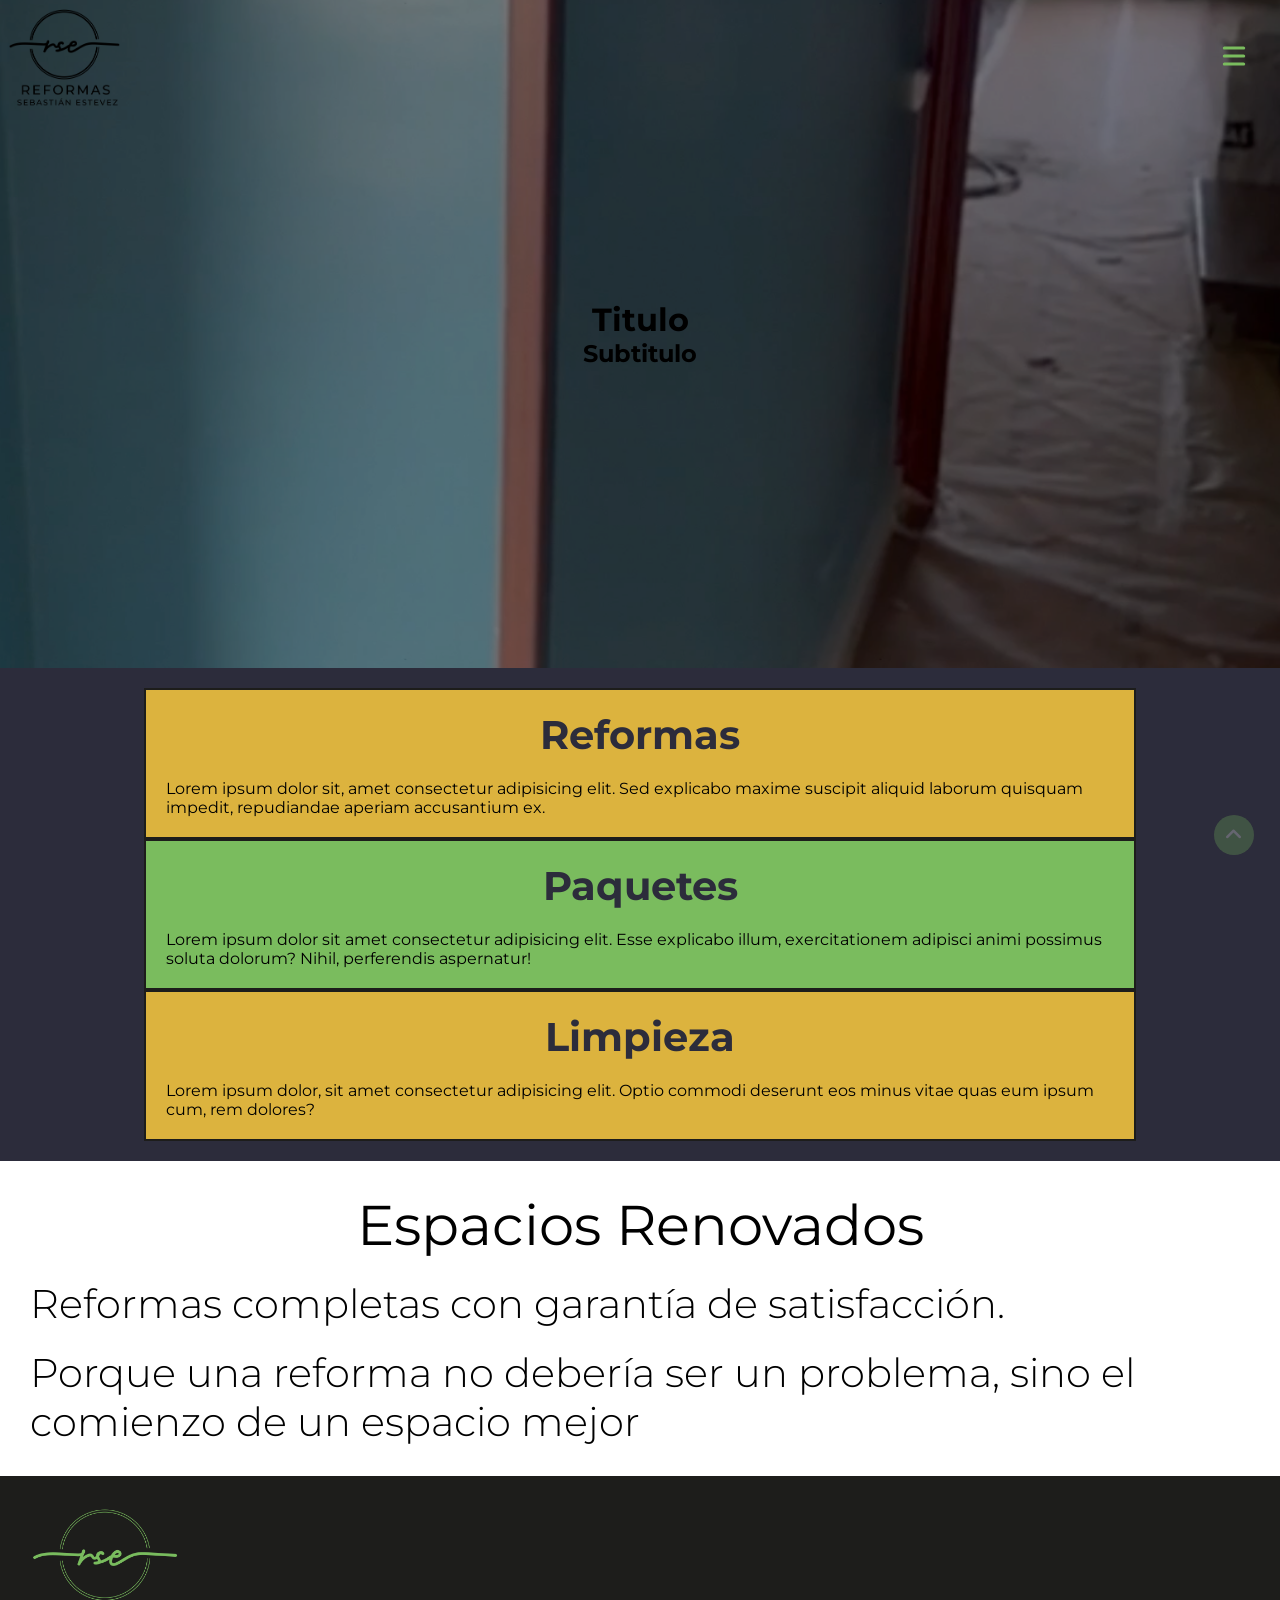
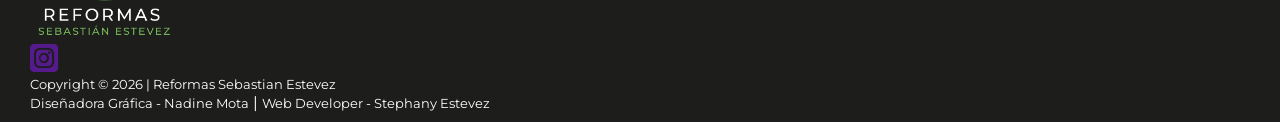
==== index.html @ 999abe96 "actualizando" ====
<!DOCTYPE html>
<html lang="es">
<head>
	<meta charset="UTF-8">
	<meta name="viewport" content="width=device-width, initial-scale=1.0">
	<meta name="author" content="Stephany Estevez, Nadine Mota">
	<meta name="description" content="">
	<meta name="keywords" content="">
	<title>Reformas Sebastian Estevez</title>
	<link rel="stylesheet" href="./css/style.css">
	<script src="https://code.jquery.com/jquery-3.7.1.min.js"></script>
	<link rel="stylesheet" href="https://cdnjs.cloudflare.com/ajax/libs/font-awesome/6.5.0/css/all.min.css">
</head>
<body>
<!-- MENU MOVIL container -->
<div class="menu_container">
	<!-- Bars menu button -->
	<svg class="bars" xmlns="http://www.w3.org/2000/svg" height="32" width="32" viewBox="0 0 640 640"><path d="M96 160C96 142.3 110.3 128 128 128L512 128C529.7 128 544 142.3 544 160C544 177.7 529.7 192 512 192L128 192C110.3 192 96 177.7 96 160zM96 320C96 302.3 110.3 288 128 288L512 288C529.7 288 544 302.3 544 320C544 337.7 529.7 352 512 352L128 352C110.3 352 96 337.7 96 320zM544 480C544 497.7 529.7 512 512 512L128 512C110.3 512 96 497.7 96 480C96 462.3 110.3 448 128 448L512 448C529.7 448 544 462.3 544 480z"/></svg>
	<!-- Fin Bars menu button -->
	<nav class="menu_movil">
		<div class="header_de_menu">
			<div class="logo_menu_container">
				<img src="./img/logo/reformas-sebastian-estevez-logo.png" alt="Logo de Reformas Sebastian Estevez" class="logo_en_menu">
				<svg class="times" xmlns="http://www.w3.org/2000/svg" height="32" width="32" viewBox="0 0 640 640"><path d="M183.1 137.4C170.6 124.9 150.3 124.9 137.8 137.4C125.3 149.9 125.3 170.2 137.8 182.7L275.2 320L137.9 457.4C125.4 469.9 125.4 490.2 137.9 502.7C150.4 515.2 170.7 515.2 183.2 502.7L320.5 365.3L457.9 502.6C470.4 515.1 490.7 515.1 503.2 502.6C515.7 490.1 515.7 469.8 503.2 457.3L365.8 320L503.1 182.6C515.6 170.1 515.6 149.8 503.1 137.3C490.6 124.8 470.3 124.8 457.8 137.3L320.5 274.7L183.1 137.4z"/></svg>
			</div>
		</div> <!-- fin header_de_menu -->
		<ul class="lista_menu">
			<li><a href="./index.html">Inicio</a></li>
			<li><a href="./proyectos.html">Proyectos</a></li>
			<li><a href="./aboutus.html">About us</a></li>
			<li><a href="./servicios.html">Servicios</a></li>
		</ul> <!-- fin lista_menu -->
	</nav> <!-- fin menu_movil -->
</div> <!-- fin menu_container -->
<!-- FIN MENU MOVIL -->
<!-- HEADER -->
<header>
	<div class="header-pc-uno">
		<div class="logo-pc-nav">
			<img src="./img/logo/logo-reformas-peq.png" alt="Logo de Reformas Sebastian Estevez">
		</div>
	</div>
	<div class="header-pc-dos">
		<h1>Titulo</h1>
		<h2>Subtitulo</h2>
	</div>
	<video src="./multimedia/rse.mp4" poster="./multimedia/poster-header.png" loop autoplay muted></video>
</header>
<!-- FIN HEADER -->
<!-- MAIN -->
<main class="main main_home">
	<section class="principal_home principal_home_uno">
		<div class="servicios_pack_main reformas_pack">
			<h3>Reformas</h3>
			<p>Lorem ipsum dolor sit, amet consectetur adipisicing elit. Sed explicabo maxime suscipit aliquid laborum quisquam impedit, repudiandae aperiam accusantium ex.</p>
		</div>
		<div class="servicios_pack_main paquetes_pack">
			<h3>Paquetes</h3>
			<p>Lorem ipsum dolor sit amet consectetur adipisicing elit. Esse explicabo illum, exercitationem adipisci animi possimus soluta dolorum? Nihil, perferendis aspernatur!</p>
		</div>
		<div class="servicios_pack_main limpieza_pack">
			<h3>Limpieza</h3>
			<p>Lorem ipsum dolor, sit amet consectetur adipisicing elit. Optio commodi deserunt eos minus vitae quas eum ipsum cum, rem dolores?</p>
		</div>
	</section>
	<section class="principal_home principal_home_dos">
		<div class="contenedor_sub_text">
			<h3>Espacios Renovados</h3>
			<p>Reformas completas con garantía de satisfacción.</p>
			<p>Porque una reforma no debería ser un problema, sino el comienzo de un espacio mejor</p>
		</div>
	</section> <!-- fin principal_home principal_home_dos -->
</main> <!-- fin main main_home -->
<footer>
	<div class="header_del_footer">
		<div class="logo_de_footer">
			<img src="./img/logo/logo-footer.png" alt="Logo de Reformas Sebastian Estevez" class="logo_footer">
		</div> <!-- fin logo_de_footer -->
	</div>
	<div class="main_footer">
		<div class="contacto_footer">
			
		</div>
	</div>

	<div class="redes_sociales_footer">
		<a href="" target="_blank" aria-label="Instagram"><i class="fa-brands fa-square-instagram"></i></a>
	</div> <!-- fin redes_sociales_footer -->
	<div class="copy_content">
		<p><small>Copyright &copy; 2026 | Reformas Sebastian Estevez</small></p>
		<p><small>Diseñadora Gráfica - Nadine Mota</small> | <small>Web Developer - Stephany Estevez</small></p>
	</div>
</footer>
<div class="boton_arriba"><i class="fa fa-angle-up"></i></div>
<script src="./js/script.js"></script>
</body>
</html>
---- css/style.css ----
/*************************************/
/**** * MOVIL y Generales total * ****/
/*************************************/

/************** TIPOGRAFÍA ***********/
@import url('https://fonts.googleapis.com/css2?family=Montserrat:ital,wght@0,100..900;1,100..900&display=swap');
.montserrat-<uniquifier> {
    font-family: "Montserrat", sans-serif;
    font-optical-sizing: auto;
    font-weight: <weight>;
    font-style: normal;
}
/*************************************/
/*** * * * PALETA DE COLORES * * * ***/
/*************************************/

:root {
    --color-oscuro1: #1d1d1b;
    --color-oscuro2: #2c2c3b;
    --color-claro: #fff;
    --color-principal: #7abc5e;
    --color-secundario: #dcb33e;
    --color-hover-principal:
    --color-hover-secundario:
    --transparente: transparent;
}
/*************************************/
/*** * * * * * * RESET * * * * * * ***/
/*************************************/
* {
    margin: 0;
    padding: 0;
    
}
*,
*::after,
*::before {
    box-sizing: border-box;
}
/**************************************/
/***** * * * * GENERALES * * * * ******/
/**************************************/
body {
    font-family: 'Montserrat', sans-serif;
}
a {
    text-decoration: none;
}
.para_flex {
    display: flex;
}
/**************************************/
/****** * * * * HEADER * * * * * ******/
/**************************************/
header {
    position: relative;
    padding: 300px 180px;
    text-align: center;
    overflow: hidden;
    background-color: #0007;
}
div.logo-pc-nav img {
    width: 120px;
    position: absolute;
    top: 5px;
    left: 5px;
}
video {
    position: absolute;
    top: 50%;
    left: 50%;
    transform: translateX(-50%) translateY(-50%);
    z-index: -10;
    min-width: 100%;
    min-height: 50%;
    background-color: var(--color-oscuro2);
}
/**************************************/
/****** * * * * * MENU * * * * * ******/
/**************************************/
/**************   MOVIL   *************/

/*     === bars y x (abrir y cerrar) === */
svg.bars {
    position: absolute;
    right: 30px;
    top: 40px;
    z-index: 5;
    cursor: pointer;
    font-size: 1.8rem;
}
svg.times {
    position: absolute;
    right: 5px;
    top: 5px;
    z-index: 5;
    cursor: pointer;
    width: 100px;
}
.bars > path, .times > path {
    fill: var(--color-principal);
}
svg.bars:hover > path, svg.times:hover > path {
    transition: .5s;
}
/* === Menú movil lateral === */
nav.menu_movil {
    background-color: var(--color-oscuro2);
    position: fixed;
    top: 0;
    bottom: 0;
    left: -100%;
    width: 100%;
    height: 100vh;
    transition: left 0.5s ease;
    padding: 20px;
    color: var(--color-claro);
    z-index: 900;
}
nav.menu_movil.open {
    left: 0;
}
.header_menu {
    position: relative;
}
.logo_menu_container {
    position: relative;
    margin: auto;
    text-align: center;
}
.logo_en_menu {
    width: 150px;
    margin: auto;
    text-align: center;
}
nav > ul {
    list-style: none;
    display: flex;
    flex-direction: column;
    align-items: center;
    gap: 20px;
    margin-top: 50px;
}
nav > ul > li > a {
    text-decoration: none;
    color: var(--color-claro);
    font-size: 1.1rem;
}
/**************************************/
/****** * * * * * MAIN * * * * * ******/
/**************************************/
main > .principal_home_uno {
    padding: 20px;
    background-color: var(--color-oscuro2);
}
div.servicios_pack_main {
    border: #1d1d1b 2px solid;
    margin: 0 auto 0;
    width: 80%;
    height: auto;
    padding: 20px;
}
div.servicios_pack_main > h3 {
    color: var(--color-oscuro2);
    font-size: 2.5rem;
    margin-bottom: 20px;
    text-align: center;
}
.reformas_pack, .limpieza_pack {
    background-color: var(--color-secundario);
}
.paquetes_pack {
    background-color: var(--color-principal);
}
section.principal_home_dos {
    padding: 20px;
}
.contenedor_sub_text > h3 {
    padding: 10px;
    text-align: center;
    font-size: 3.5rem;
    font-weight: 400;
}
.contenedor_sub_text > p {
    padding: 10px;
    font-size: 2.5rem;
    font-weight: 300;
}

footer {
    background-color: var(--color-oscuro1);
    color: var(--color-claro);
    padding: 30px 30px 10px 30px;
}
.header_del_footer {
    justify-content: space-between;
    align-items: center;
}
.logo_footer {
    width: 150px;
    margin: auto;
    text-align: center;
}
.redes_sociales_footer a {
    display: block;
}
.fa-brands {
    font-size: 2rem;
}
.texto_footer {
    margin-bottom: 50px;
}
.texto_footer > h4 {
    text-align: center;
    padding: 10px;
}
.texto_footer > p {
    padding: 10px;
}





/**************************************/
/****** * * * BOTON ARRIBA * * * ******/
/**************************************/
div.boton_arriba {
    position: fixed;
    width: 40px;
    height: 40px;
    border-radius: 50%;
    background-color: var(--color-principal);
    cursor: pointer;
    display: flex;
    justify-content: center;
    align-items: center;
    bottom: 5%;
    right: 2%;
}
div.boton_arriba:hover {
    background-color: var(--color-oscuro2);
    width: 50px;
    height: 50px;
}
div.boton_arriba i {
    font-size: 20px;
    color: var(--color-claro);
}
div.boton_arriba:hover > i {
    color: var(--color-principal);
}
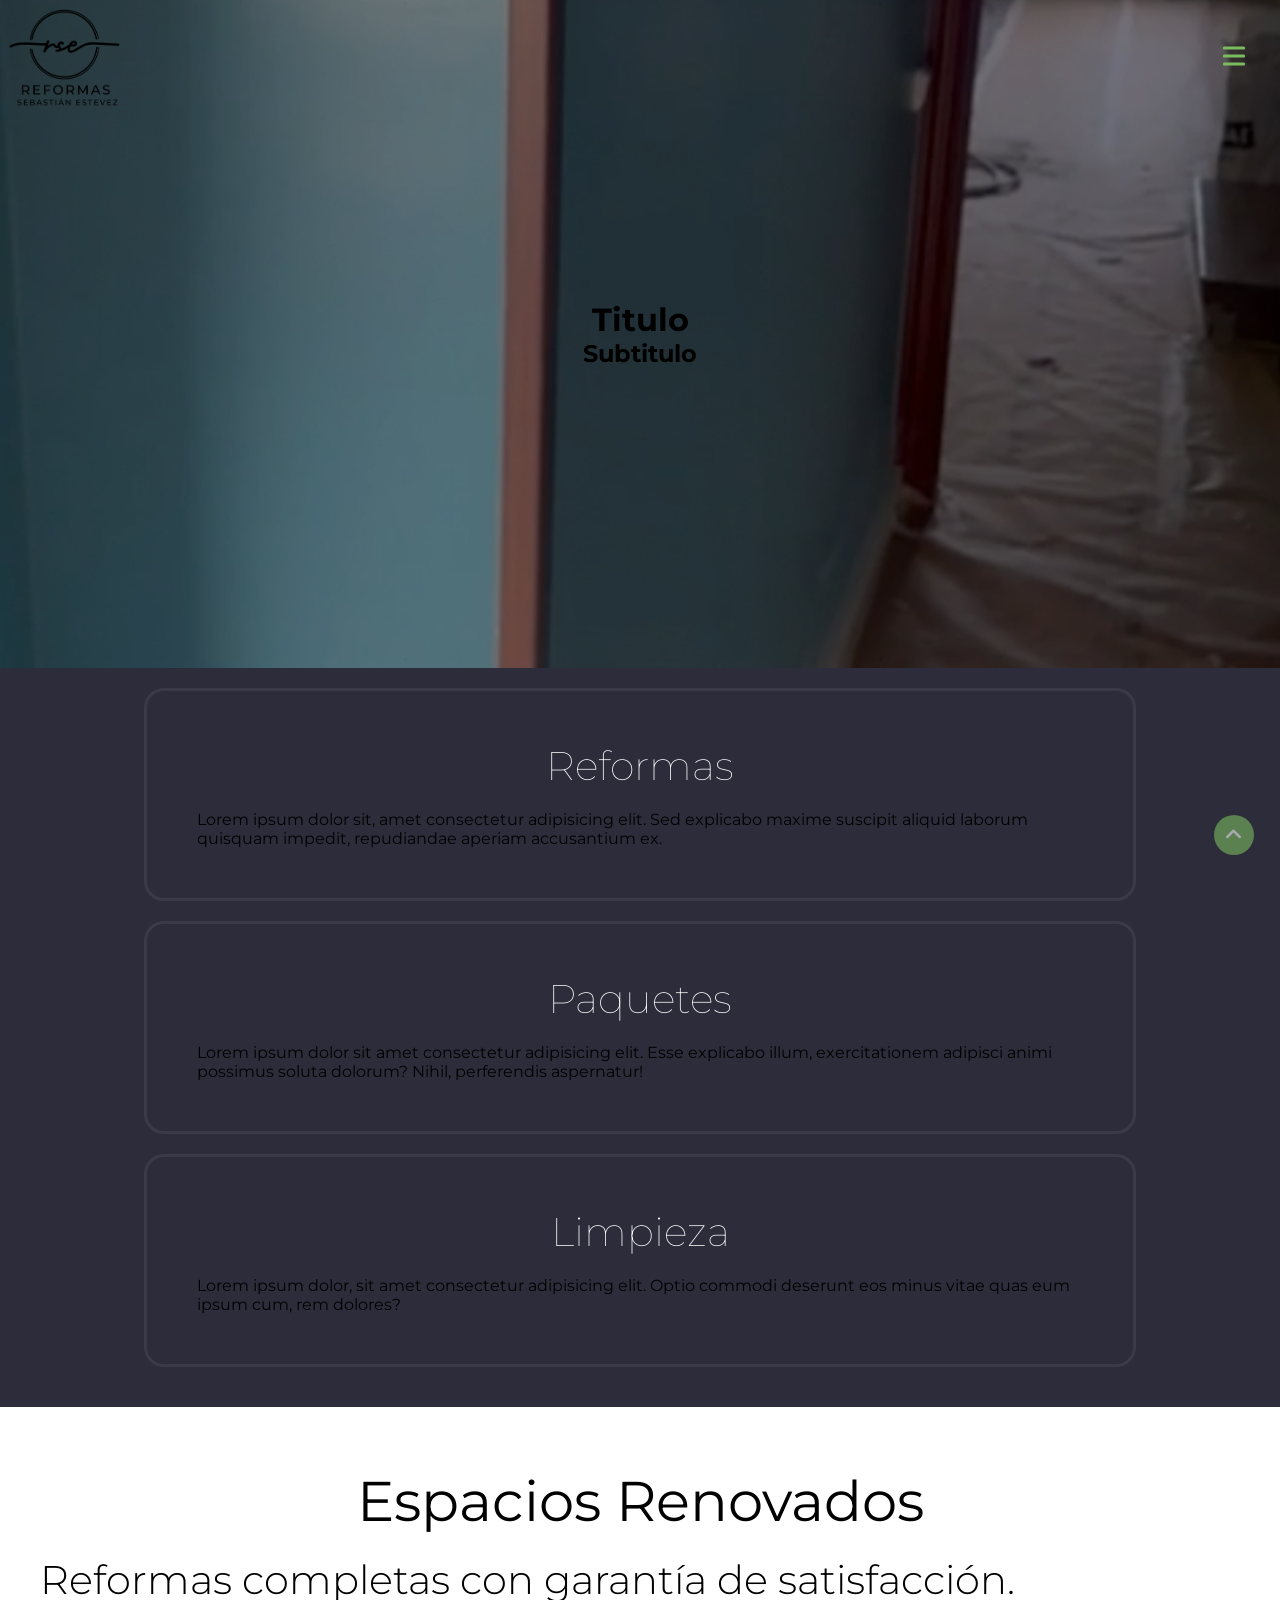
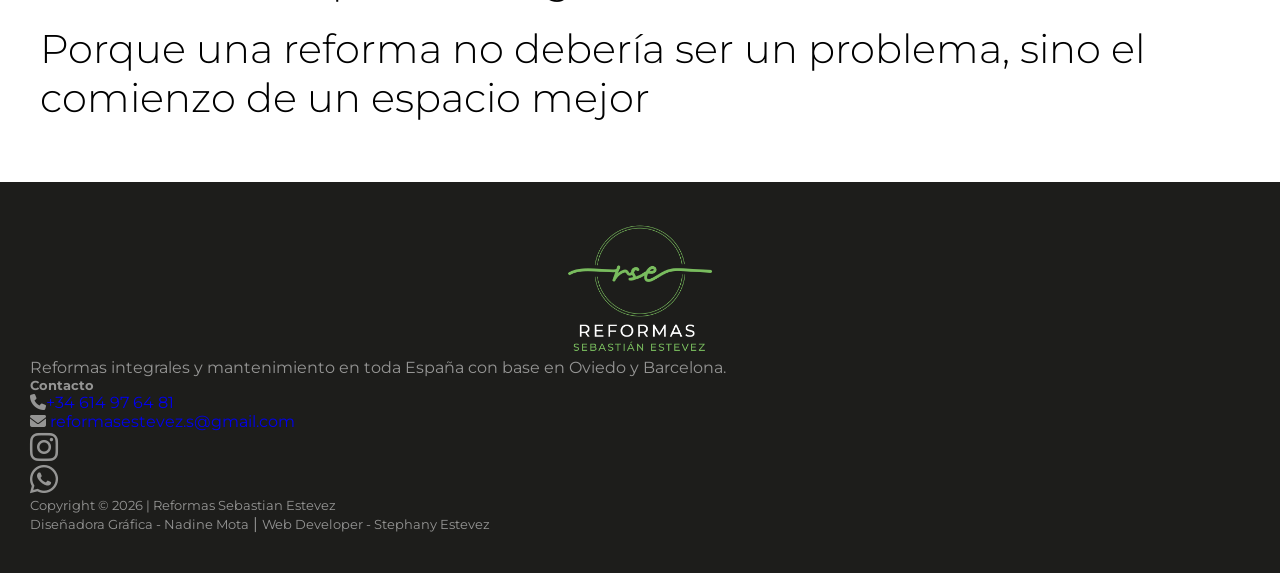
==== commit d52d2392: "arreglando main home, ya configurado contacto en footer y whatsapp, falta instagram y poner estilos," ====
--- a/index.html
+++ b/index.html
@@ -72,19 +72,21 @@
 	</section> <!-- fin principal_home principal_home_dos -->
 </main> <!-- fin main main_home -->
 <footer>
-	<div class="header_del_footer">
-		<div class="logo_de_footer">
-			<img src="./img/logo/logo-footer.png" alt="Logo de Reformas Sebastian Estevez" class="logo_footer">
-		</div> <!-- fin logo_de_footer -->
+	<div class="logo_footer_container">
+		<img src="./img/logo/logo-footer.png" alt="Logo de Reformas Sebastian Estevez" class="logo_footer">
 	</div>
-	<div class="main_footer">
-		<div class="contacto_footer">
-			
-		</div>
+<!-- fin logo_de_footer -->
+	<div>
+		<p>Reformas integrales y mantenimiento en toda España con base en Oviedo y Barcelona.</p>
 	</div>
-
+	<div class="contacto_footer">
+		<h5>Contacto</h5>
+		<p><i class="fa-solid fa-phone"></i><a href="tel:+34614976481">+34 614 97 64 81</a></p>
+		<p class="correo_footer"><i class="fa-solid fa-envelope"></i><a href="mailto:reformasestevez.s@gmail.com"> reformasestevez.s@gmail.com</a></p>
+	</div>
 	<div class="redes_sociales_footer">
-		<a href="" target="_blank" aria-label="Instagram"><i class="fa-brands fa-square-instagram"></i></a>
+		<a href="" target="_blank" aria-label="Instagram"><i class="fa-brands fa-instagram"></i></a>
+		<a href="https://wa.me/34614976481" target="_blank"><i class="fa-brands fa-whatsapp"></i></a>
 	</div> <!-- fin redes_sociales_footer -->
 	<div class="copy_content">
 		<p><small>Copyright &copy; 2026 | Reformas Sebastian Estevez</small></p>
--- a/css/style.css
+++ b/css/style.css
@@ -18,6 +18,7 @@
     --color-oscuro1: #1d1d1b;
     --color-oscuro2: #2c2c3b;
     --color-claro: #fff;
+    --color-claro-opaco: #fff8;
     --color-principal: #7abc5e;
     --color-secundario: #dcb33e;
     --color-hover-principal:
@@ -149,31 +150,43 @@
 /**************************************/
 /****** * * * * * MAIN * * * * * ******/
 /**************************************/
-main > .principal_home_uno {
+section.principal_home_uno {
     padding: 20px;
     background-color: var(--color-oscuro2);
 }
 div.servicios_pack_main {
-    border: #1d1d1b 2px solid;
     margin: 0 auto 0;
     width: 80%;
     height: auto;
-    padding: 20px;
+    padding: 50px;
+    margin-bottom: 20px;
 }
 div.servicios_pack_main > h3 {
-    color: var(--color-oscuro2);
+    color: var(--color-claro);
     font-size: 2.5rem;
+    font-weight: 100;
     margin-bottom: 20px;
     text-align: center;
 }
-.reformas_pack, .limpieza_pack {
-    background-color: var(--color-secundario);
+.reformas_pack {
+    border: 3px solid #fff1;
+    border-radius: 20px;
+    background-image: linear-gradient();
 }
 .paquetes_pack {
-    background-color: var(--color-principal);
-}
+    border: 3px solid #fff1;
+    border-radius: 20px;
+    background-image: linear-gradient();
+}
+.limpieza_pack {
+    border: 3px solid #fff1;
+    border-radius: 20px;
+    background-image: linear-gradient();
+}
+/**************************************/
+/****** * * * SECCION DOS * * * *******/
 section.principal_home_dos {
-    padding: 20px;
+    padding: 50px 30px;
 }
 .contenedor_sub_text > h3 {
     padding: 10px;
@@ -186,15 +199,19 @@
     font-size: 2.5rem;
     font-weight: 300;
 }
-
+/**************************************/
+/****** * * * * * FOOTER * * * * ******/
+/**************************************/
 footer {
     background-color: var(--color-oscuro1);
-    color: var(--color-claro);
-    padding: 30px 30px 10px 30px;
-}
-.header_del_footer {
-    justify-content: space-between;
-    align-items: center;
+    color: var(--color-claro-opaco);
+    padding: 40px 30px;
+}
+.fa-brands {
+    color: var(--color-claro-opaco);
+}
+.logo_footer_container {
+    text-align: center;
 }
 .logo_footer {
     width: 150px;
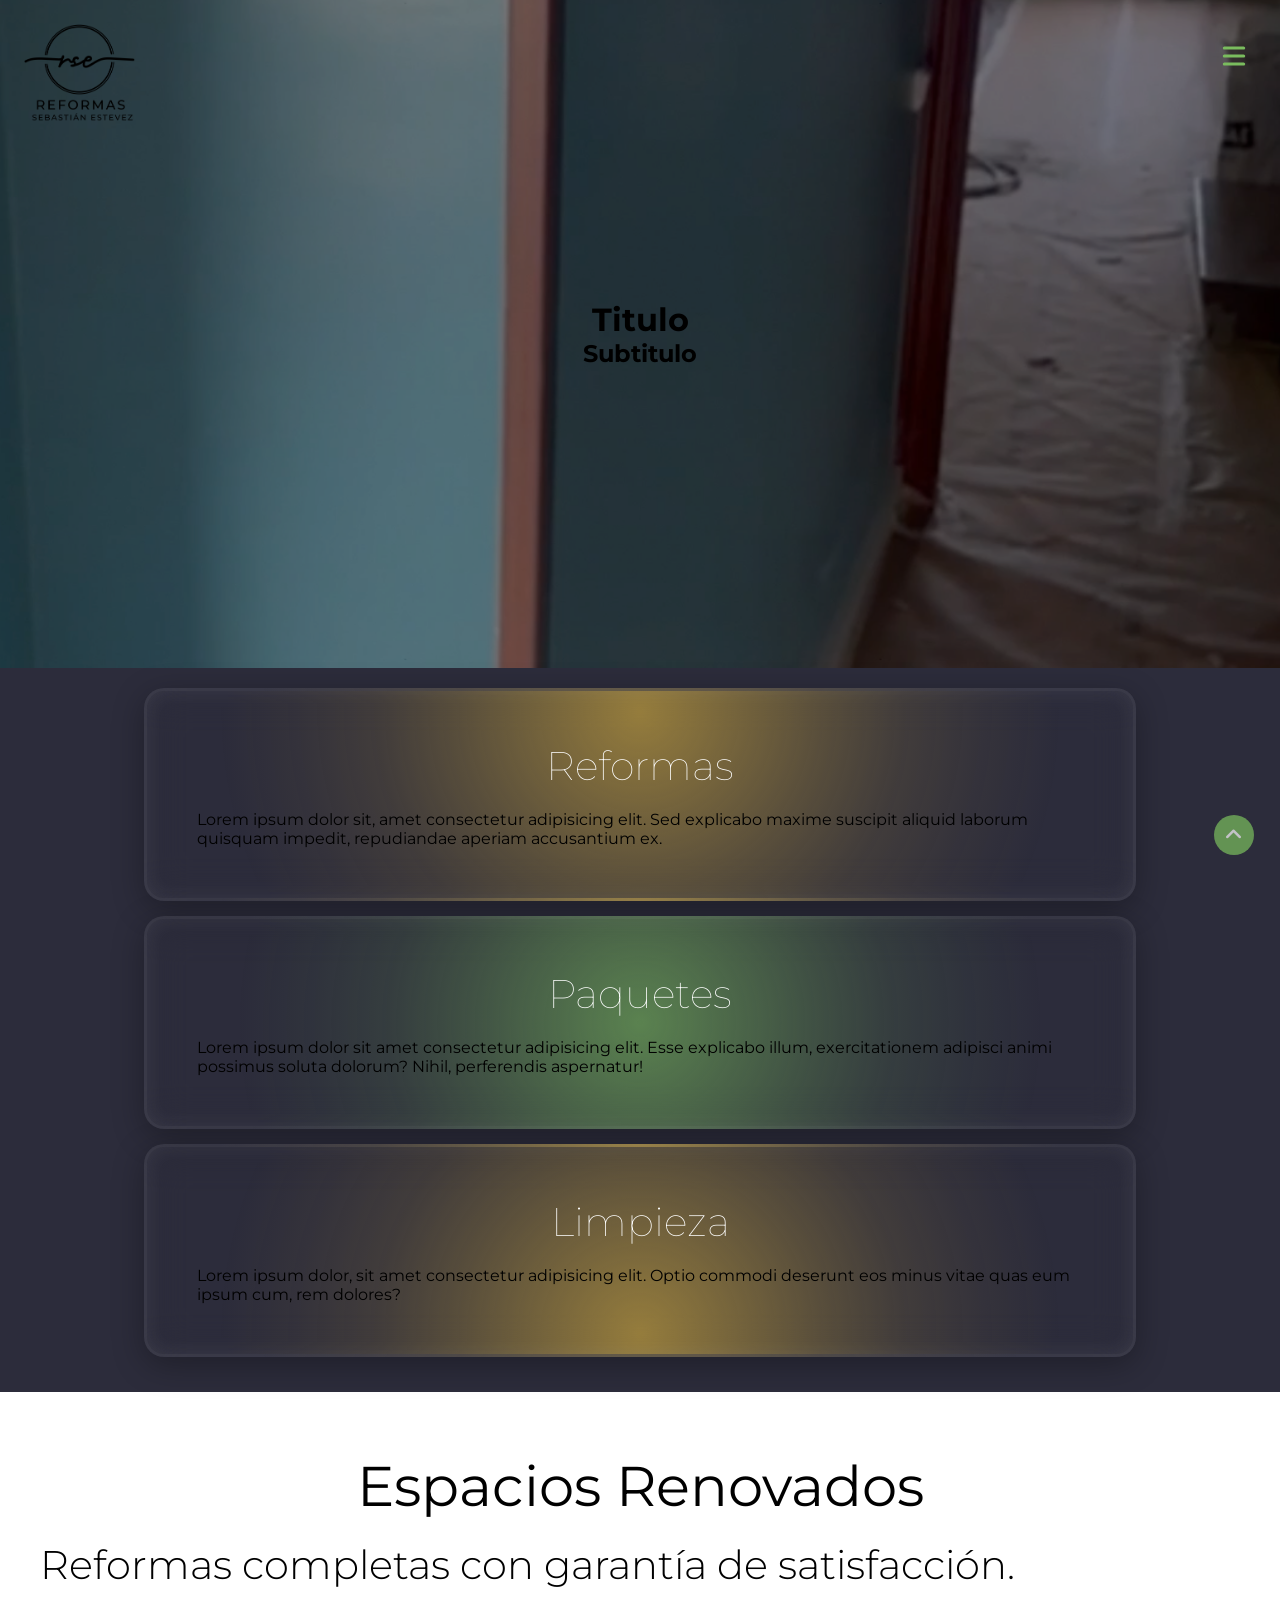
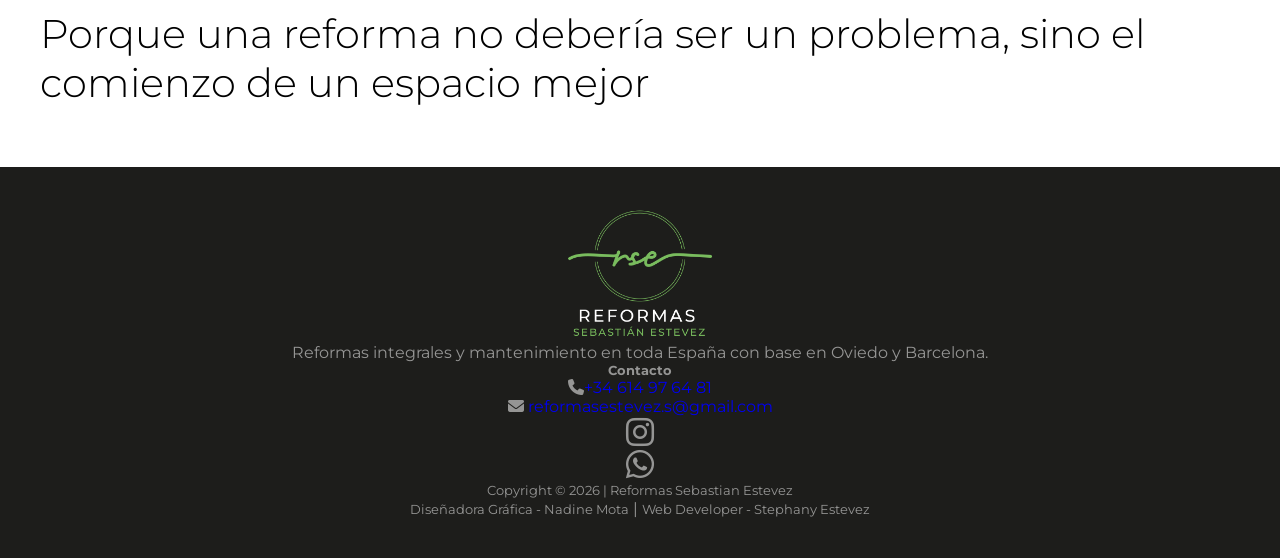
==== commit 1653a76e: "posicion del logo arreglada, logo del menú redirecciona al home" ====
--- a/index.html
+++ b/index.html
@@ -20,7 +20,7 @@
 	<nav class="menu_movil">
 		<div class="header_de_menu">
 			<div class="logo_menu_container">
-				<img src="./img/logo/reformas-sebastian-estevez-logo.png" alt="Logo de Reformas Sebastian Estevez" class="logo_en_menu">
+				<a href="./index.html"><img src="./img/logo/reformas-sebastian-estevez-logo.png" alt="Logo de Reformas Sebastian Estevez" class="logo_en_menu"></a>
 				<svg class="times" xmlns="http://www.w3.org/2000/svg" height="32" width="32" viewBox="0 0 640 640"><path d="M183.1 137.4C170.6 124.9 150.3 124.9 137.8 137.4C125.3 149.9 125.3 170.2 137.8 182.7L275.2 320L137.9 457.4C125.4 469.9 125.4 490.2 137.9 502.7C150.4 515.2 170.7 515.2 183.2 502.7L320.5 365.3L457.9 502.6C470.4 515.1 490.7 515.1 503.2 502.6C515.7 490.1 515.7 469.8 503.2 457.3L365.8 320L503.1 182.6C515.6 170.1 515.6 149.8 503.1 137.3C490.6 124.8 470.3 124.8 457.8 137.3L320.5 274.7L183.1 137.4z"/></svg>
 			</div>
 		</div> <!-- fin header_de_menu -->
--- a/css/style.css
+++ b/css/style.css
@@ -13,7 +13,6 @@
 /*************************************/
 /*** * * * PALETA DE COLORES * * * ***/
 /*************************************/
-
 :root {
     --color-oscuro1: #1d1d1b;
     --color-oscuro2: #2c2c3b;
@@ -63,8 +62,8 @@
 div.logo-pc-nav img {
     width: 120px;
     position: absolute;
-    top: 5px;
-    left: 5px;
+    top: 20px;
+    left: 20px;
 }
 video {
     position: absolute;
@@ -150,16 +149,23 @@
 /**************************************/
 /****** * * * * * MAIN * * * * * ******/
 /**************************************/
-section.principal_home_uno {
+/****** * * * SECCION UNO * * * *******/section.principal_home_uno {
     padding: 20px;
     background-color: var(--color-oscuro2);
 }
 div.servicios_pack_main {
+    position: relative;
     margin: 0 auto 0;
     width: 80%;
     height: auto;
     padding: 50px;
-    margin-bottom: 20px;
+    margin-bottom: 15px;
+    transition: .5s;
+}
+div.servicios_pack_main:hover {
+    transform: scale(1.2);
+    cursor: pointer;
+    z-index: 10;
 }
 div.servicios_pack_main > h3 {
     color: var(--color-claro);
@@ -171,17 +177,47 @@
 .reformas_pack {
     border: 3px solid #fff1;
     border-radius: 20px;
-    background-image: linear-gradient();
+    background-image: radial-gradient(circle at 50% 10%,rgba(220, 179, 62, 0.6) 0%,
+    rgba(220, 179, 62, 0.4) 20%,
+    rgba(220, 179, 62, 0.25) 35%,
+    rgba(220, 179, 62, 0.12) 50%,
+    rgba(220, 179, 62, 0.05) 65%,
+    transparent 80%);
+    backdrop-filter: blur(20px);
+    -webkit-backdrop-filter: blur(20px);
+    box-shadow:
+    0 8px 32px rgba(0, 0, 0, 0.3),
+    inset 0 0 20px rgba(255, 255, 255, 0.07);
 }
 .paquetes_pack {
     border: 3px solid #fff1;
     border-radius: 20px;
-    background-image: linear-gradient();
+    background-image: radial-gradient(circle at center,rgba(122, 188, 94, 0.6) 0%,
+    rgba(122, 188, 94, 0.4) 20%,
+    rgba(122, 188, 94, 0.25) 35%,
+    rgba(122, 188, 94, 0.12) 50%,
+    rgba(122, 188, 94, 0.05) 65%,
+    transparent 80%);
+    backdrop-filter: blur(20px);
+    -webkit-backdrop-filter: blur(20px);
+    box-shadow:
+    0 8px 32px rgba(0, 0, 0, 0.3),
+    inset 0 0 20px rgba(255, 255, 255, 0.07);
 }
 .limpieza_pack {
     border: 3px solid #fff1;
     border-radius: 20px;
-    background-image: linear-gradient();
+    background-image: radial-gradient(circle at 50% 90%,rgba(220, 179, 62, 0.6) 0%,
+    rgba(220, 179, 62, 0.4) 20%,
+    rgba(220, 179, 62, 0.25) 35%,
+    rgba(220, 179, 62, 0.12) 50%,
+    rgba(220, 179, 62, 0.05) 65%,
+    transparent 80%);
+    backdrop-filter: blur(20px);
+    -webkit-backdrop-filter: blur(20px);
+    box-shadow:
+    0 8px 32px rgba(0, 0, 0, 0.3),
+    inset 0 0 20px rgba(255, 255, 255, 0.07);
 }
 /**************************************/
 /****** * * * SECCION DOS * * * *******/
@@ -206,6 +242,8 @@
     background-color: var(--color-oscuro1);
     color: var(--color-claro-opaco);
     padding: 40px 30px;
+    align-items: center;
+    text-align: center;
 }
 .fa-brands {
     color: var(--color-claro-opaco);
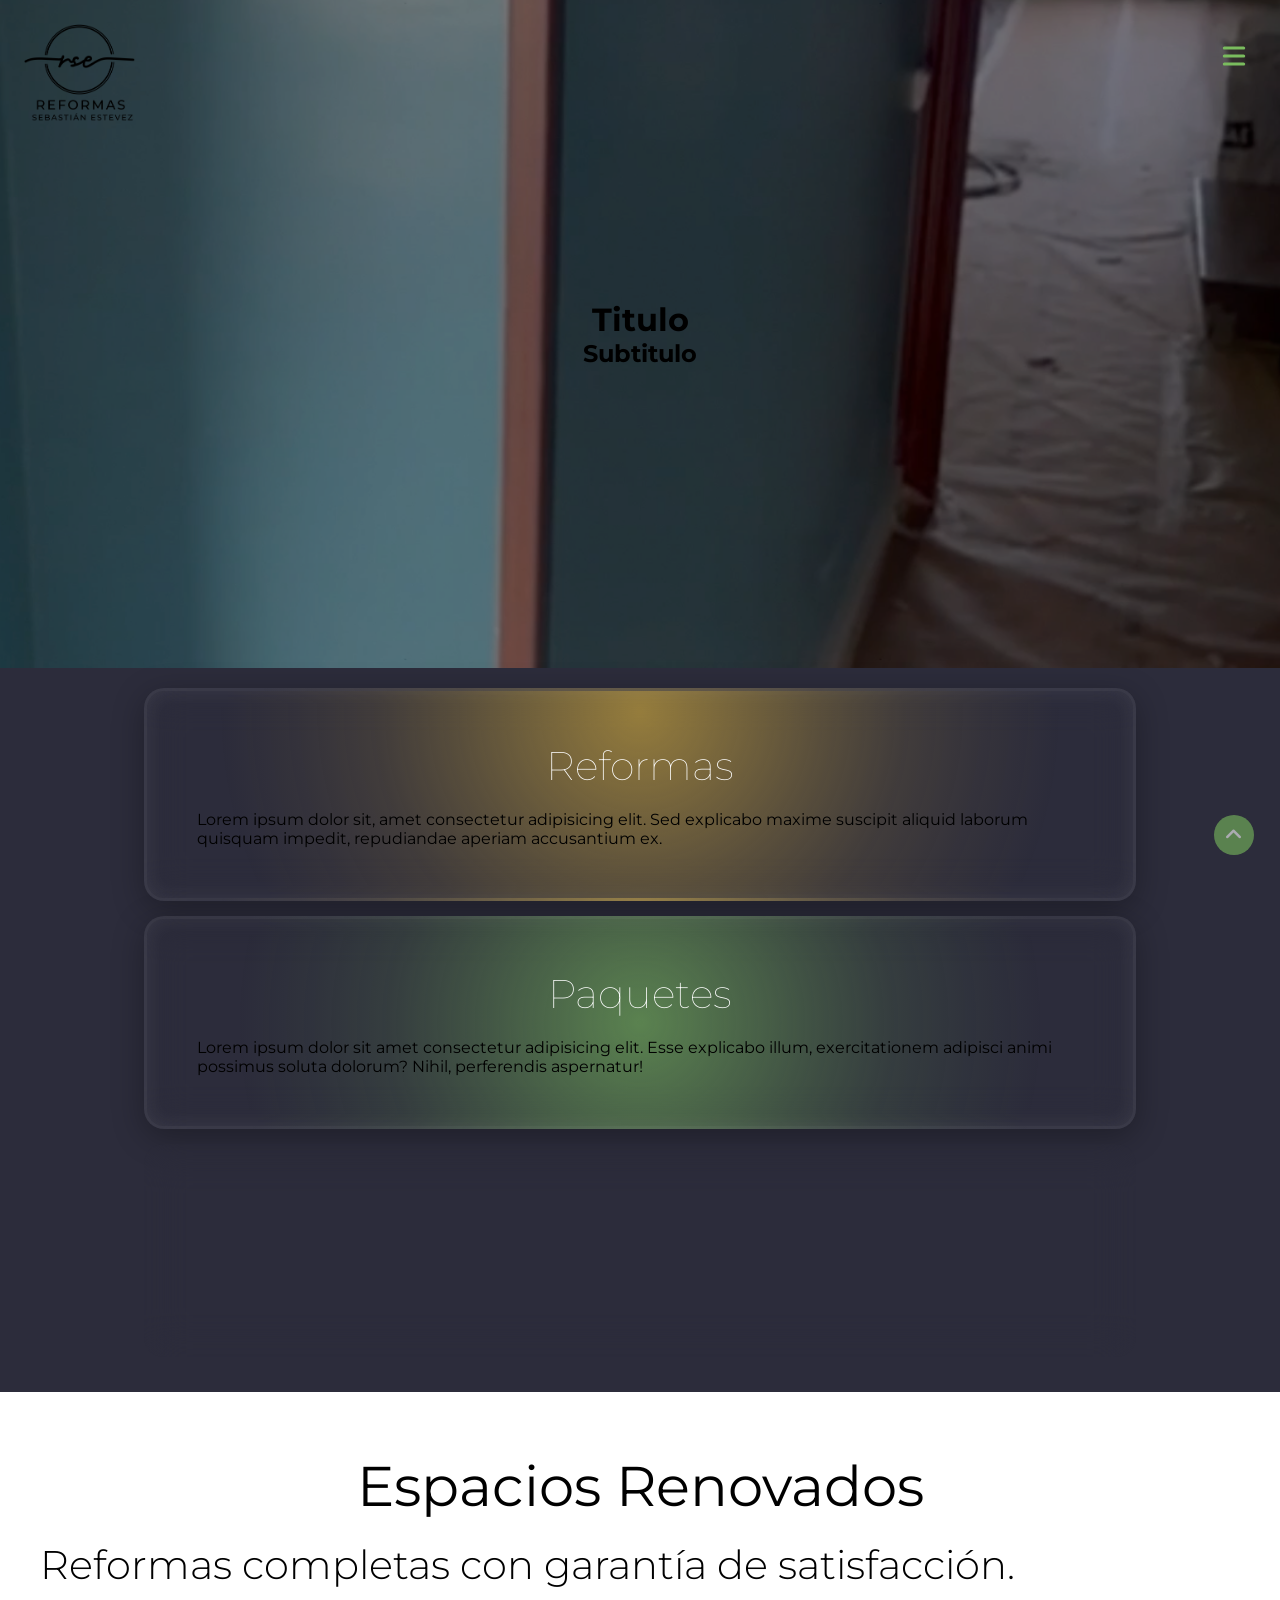
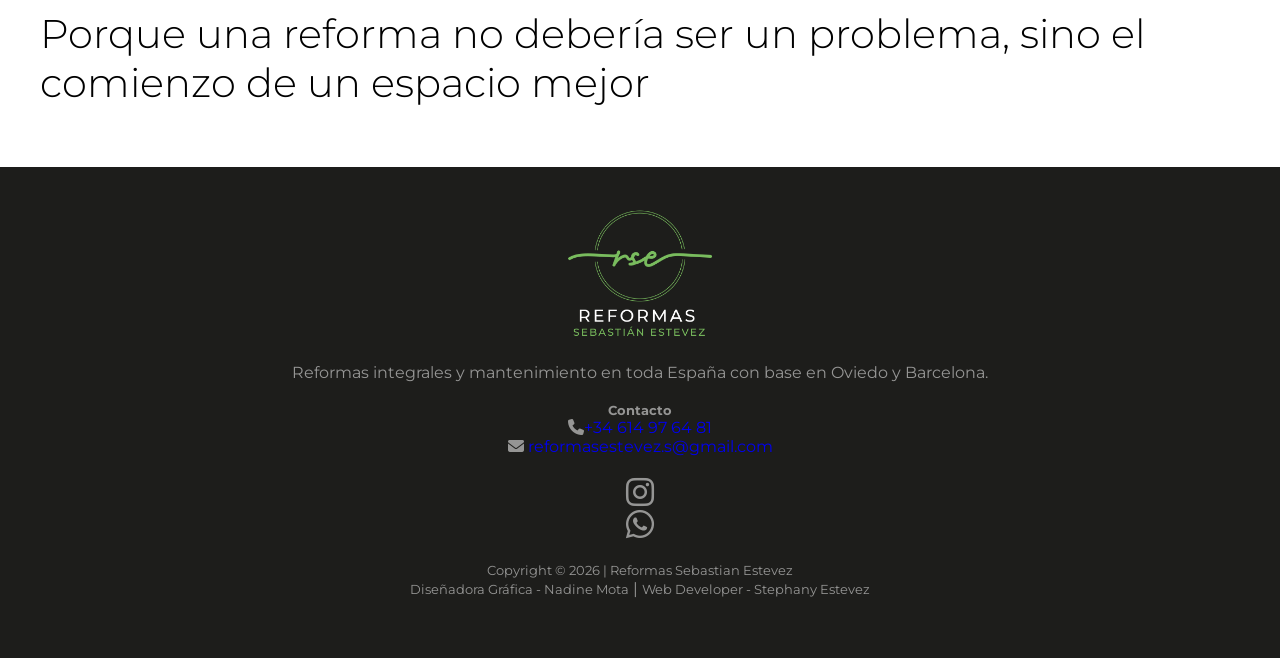
==== commit b5169fd1: "agregué margin-bottom a los divs del footer, pero fue solo para agregar algún cambio para poder hace" ====
--- a/index.html
+++ b/index.html
@@ -76,7 +76,7 @@
 		<img src="./img/logo/logo-footer.png" alt="Logo de Reformas Sebastian Estevez" class="logo_footer">
 	</div>
 <!-- fin logo_de_footer -->
-	<div>
+	<div class="descripcion_footer">
 		<p>Reformas integrales y mantenimiento en toda España con base en Oviedo y Barcelona.</p>
 	</div>
 	<div class="contacto_footer">
--- a/css/style.css
+++ b/css/style.css
@@ -245,6 +245,9 @@
     align-items: center;
     text-align: center;
 }
+footer > div {
+    margin-bottom: 20px;
+}
 .fa-brands {
     color: var(--color-claro-opaco);
 }
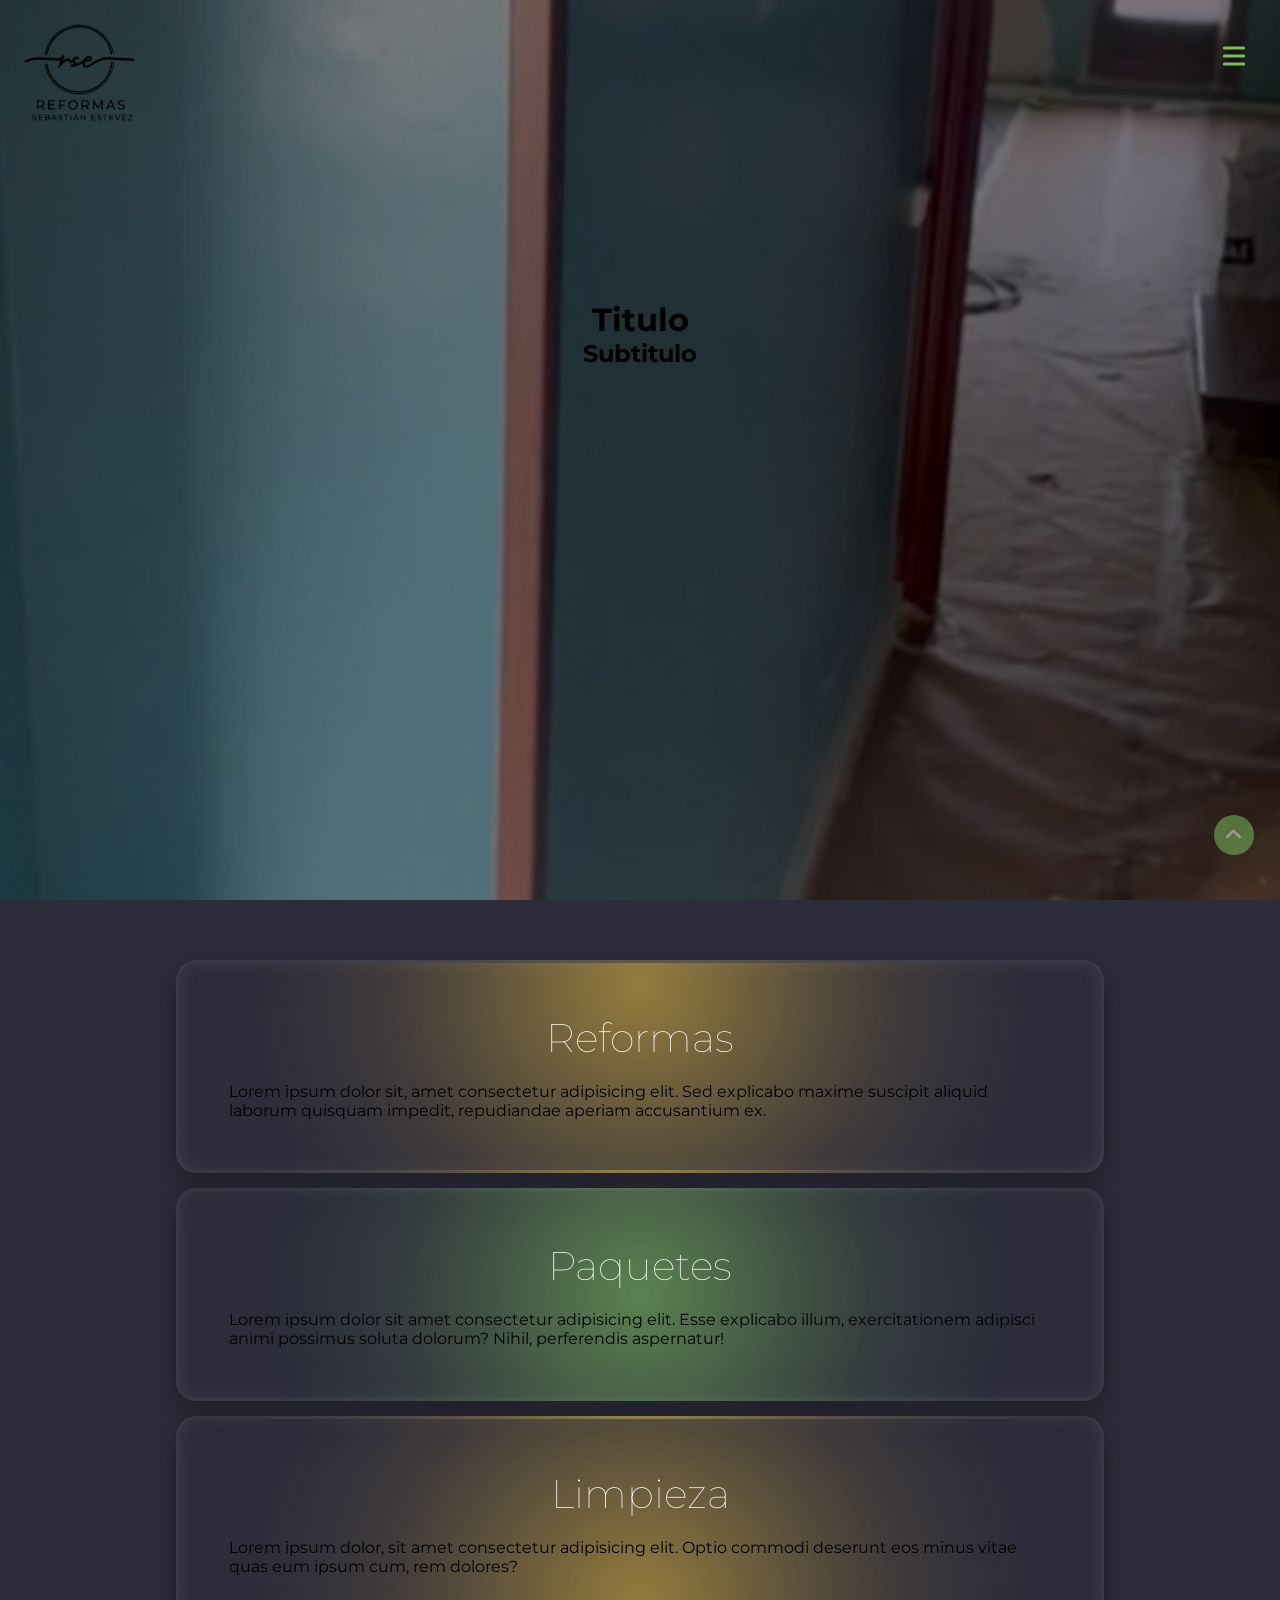
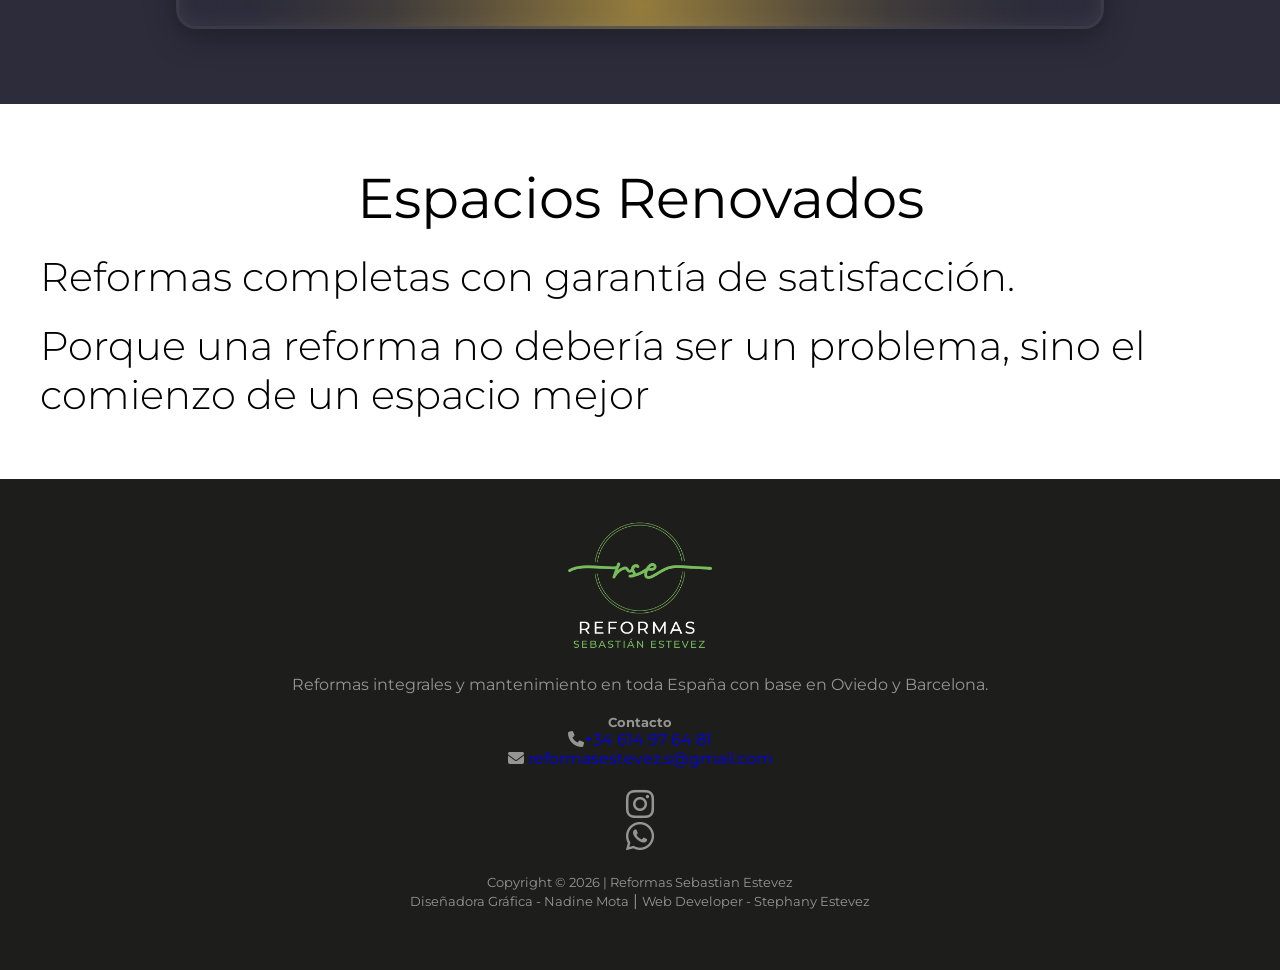
==== commit 8ccfe862: "ajuste del height del header" ====
--- a/index.html
+++ b/index.html
@@ -27,8 +27,9 @@
 		<ul class="lista_menu">
 			<li><a href="./index.html">Inicio</a></li>
 			<li><a href="./proyectos.html">Proyectos</a></li>
+			<li><a href="./servicios.html">Servicios</a></li>
 			<li><a href="./aboutus.html">About us</a></li>
-			<li><a href="./servicios.html">Servicios</a></li>
+			<li><a href="./aboutus.html">Contácto</a></li>
 		</ul> <!-- fin lista_menu -->
 	</nav> <!-- fin menu_movil -->
 </div> <!-- fin menu_container -->
--- a/css/style.css
+++ b/css/style.css
@@ -58,6 +58,7 @@
     text-align: center;
     overflow: hidden;
     background-color: #0007;
+    min-height: 100vh;
 }
 div.logo-pc-nav img {
     width: 120px;
@@ -150,7 +151,7 @@
 /****** * * * * * MAIN * * * * * ******/
 /**************************************/
 /****** * * * SECCION UNO * * * *******/section.principal_home_uno {
-    padding: 20px;
+    padding: 60px;
     background-color: var(--color-oscuro2);
 }
 div.servicios_pack_main {
@@ -307,4 +308,37 @@
 }
 div.boton_arriba:hover > i {
     color: var(--color-principal);
+}
+@media (min-width: 768px) {
+
+
+
+
+
+
+
+
+
+
+
+
+
+
+
+
+
+
+
+
+
+
+
+
+
+
+
+
+
+
+    
 }
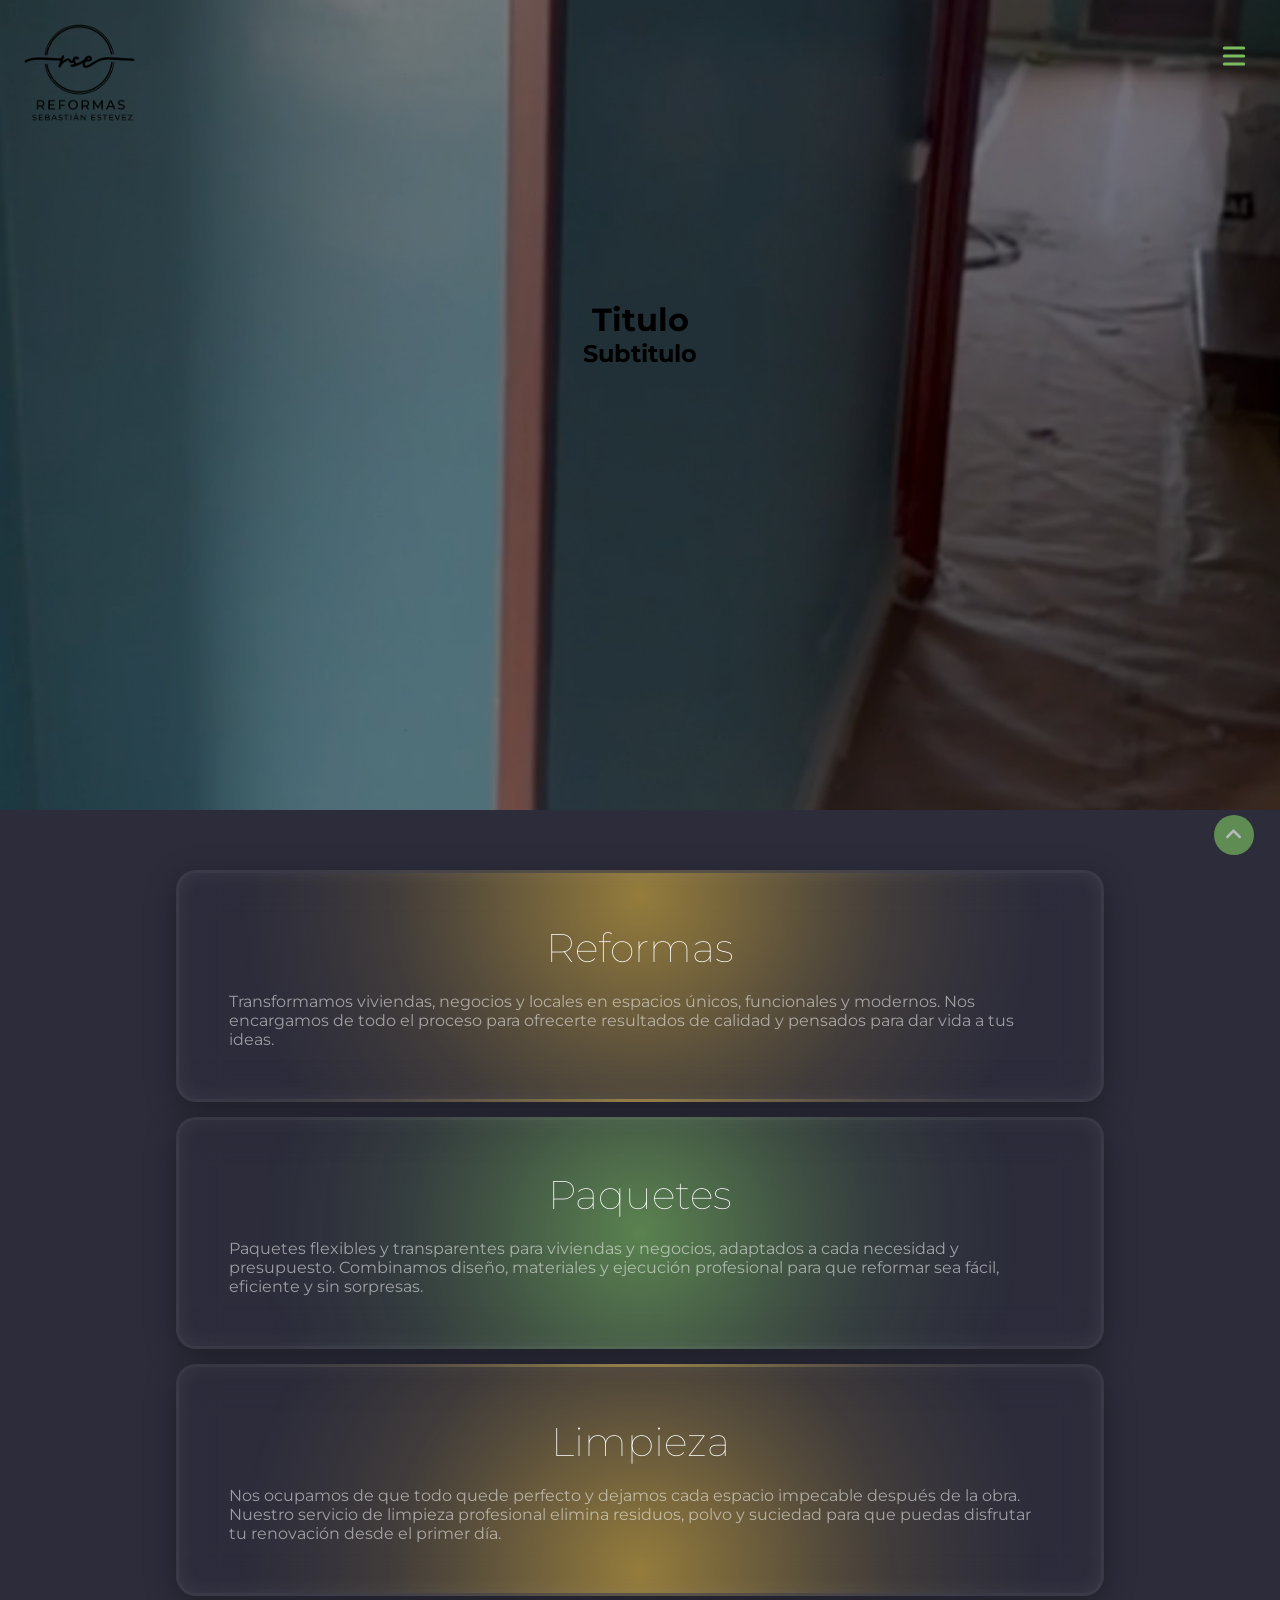
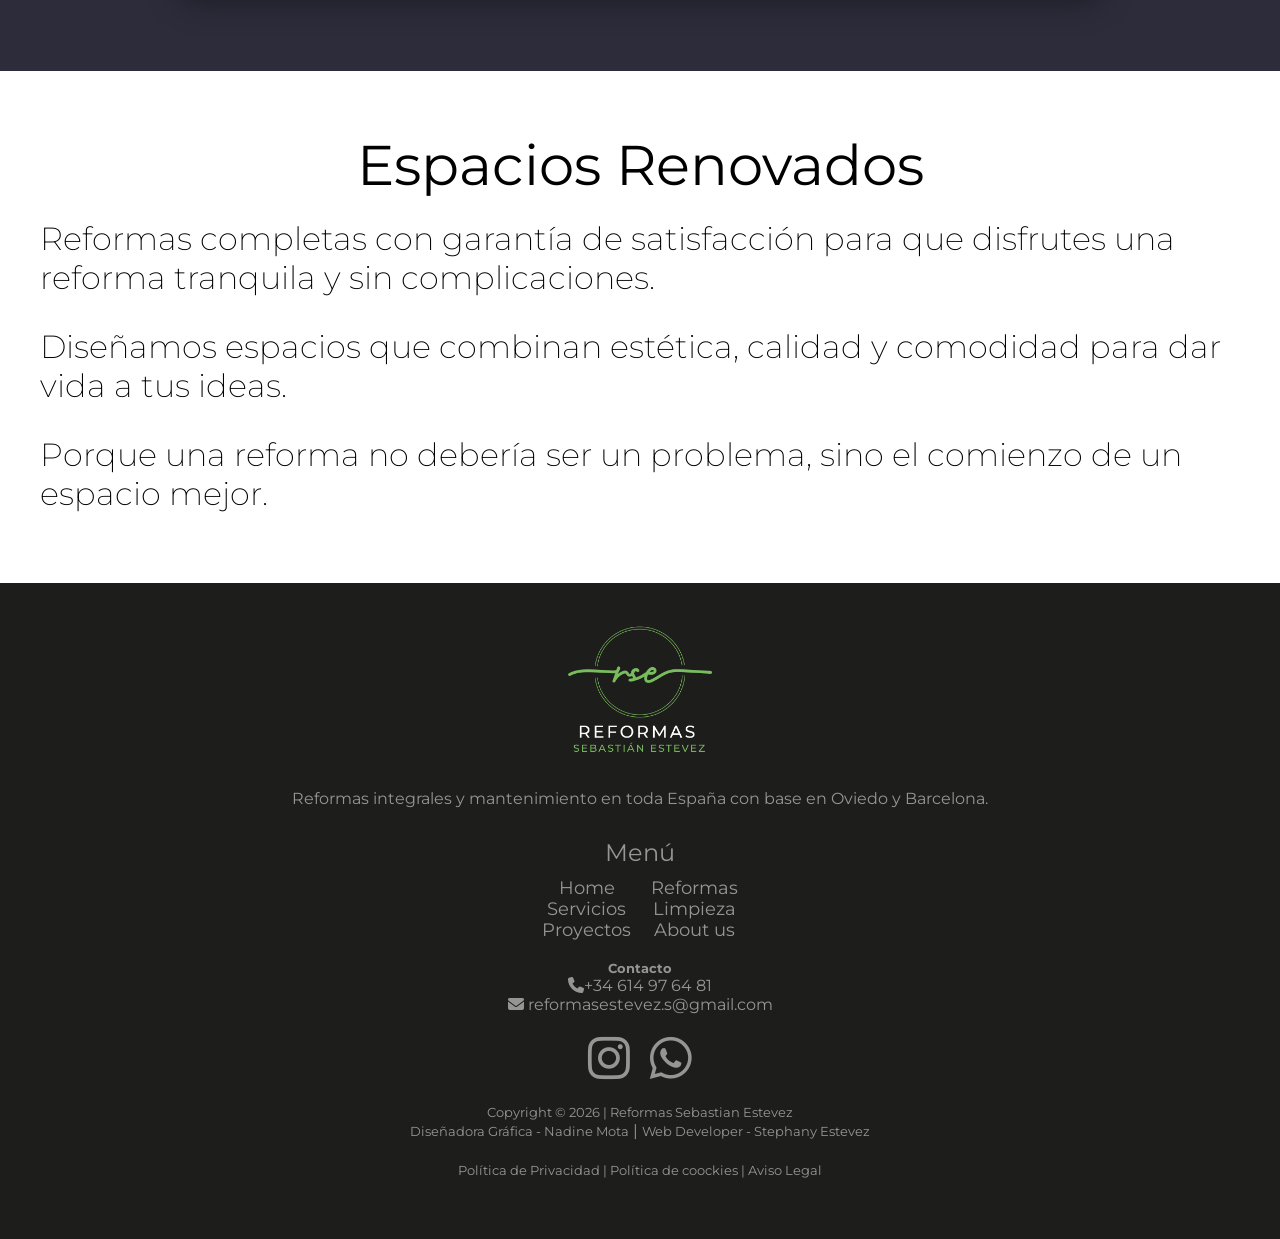
==== commit 23fc699d: "footer, header y secciones, bueno todo el index" ====
--- a/index.html
+++ b/index.html
@@ -53,46 +53,83 @@
 	<section class="principal_home principal_home_uno">
 		<div class="servicios_pack_main reformas_pack">
 			<h3>Reformas</h3>
-			<p>Lorem ipsum dolor sit, amet consectetur adipisicing elit. Sed explicabo maxime suscipit aliquid laborum quisquam impedit, repudiandae aperiam accusantium ex.</p>
+			<p>Transformamos viviendas, negocios y locales en espacios únicos, funcionales y modernos. Nos encargamos de todo el proceso para ofrecerte resultados de calidad y pensados para dar vida a tus ideas.</p>
 		</div>
 		<div class="servicios_pack_main paquetes_pack">
 			<h3>Paquetes</h3>
-			<p>Lorem ipsum dolor sit amet consectetur adipisicing elit. Esse explicabo illum, exercitationem adipisci animi possimus soluta dolorum? Nihil, perferendis aspernatur!</p>
+			<p>Paquetes flexibles y transparentes para viviendas y negocios, adaptados a cada necesidad y presupuesto. Combinamos diseño, materiales y ejecución profesional para que reformar sea fácil, eficiente y sin sorpresas.</p>
 		</div>
 		<div class="servicios_pack_main limpieza_pack">
 			<h3>Limpieza</h3>
-			<p>Lorem ipsum dolor, sit amet consectetur adipisicing elit. Optio commodi deserunt eos minus vitae quas eum ipsum cum, rem dolores?</p>
+			<p>Nos ocupamos de que todo quede perfecto y dejamos cada espacio impecable después de la obra. Nuestro servicio de limpieza profesional elimina residuos, polvo y suciedad para que puedas disfrutar tu renovación desde el primer día.</p>
 		</div>
 	</section>
 	<section class="principal_home principal_home_dos">
 		<div class="contenedor_sub_text">
 			<h3>Espacios Renovados</h3>
-			<p>Reformas completas con garantía de satisfacción.</p>
-			<p>Porque una reforma no debería ser un problema, sino el comienzo de un espacio mejor</p>
+			<p>Reformas completas con garantía de satisfacción para que disfrutes una reforma tranquila y sin complicaciones.</p>
+			<p>Diseñamos espacios que combinan estética, calidad y comodidad para dar vida a tus ideas.</p>
+			<p>Porque una reforma no debería ser un problema, sino el comienzo de un espacio mejor.</p>
 		</div>
 	</section> <!-- fin principal_home principal_home_dos -->
 </main> <!-- fin main main_home -->
 <footer>
+<!-- logo_de_footer -->
 	<div class="logo_footer_container">
 		<img src="./img/logo/logo-footer.png" alt="Logo de Reformas Sebastian Estevez" class="logo_footer">
 	</div>
 <!-- fin logo_de_footer -->
+<!-- descripcion_footer -->
 	<div class="descripcion_footer">
 		<p>Reformas integrales y mantenimiento en toda España con base en Oviedo y Barcelona.</p>
 	</div>
+<!-- fin descripcion_footer -->
+<!-- menu_footer -->
+	<div class="menu_footer">
+		<p>Menú</p>
+		<ul>
+			<div>
+				<li><a href="">Home</a></li>
+				<li><a href="">Servicios</a></li>
+				<li><a href="">Proyectos</a></li>
+			</div>
+			<div>
+				<li><a href="">Reformas</a></li>
+				<li><a href="">Limpieza</a></li>
+				<li><a href="">About us</a></li>
+			</div>
+		</ul>
+
+	</div>
+<!-- fin menu_footer -->
+<!-- contacto_footer -->
 	<div class="contacto_footer">
 		<h5>Contacto</h5>
 		<p><i class="fa-solid fa-phone"></i><a href="tel:+34614976481">+34 614 97 64 81</a></p>
 		<p class="correo_footer"><i class="fa-solid fa-envelope"></i><a href="mailto:reformasestevez.s@gmail.com"> reformasestevez.s@gmail.com</a></p>
 	</div>
+<!-- fin contacto_footer -->
+<!-- redes_sociales_footer -->
 	<div class="redes_sociales_footer">
 		<a href="" target="_blank" aria-label="Instagram"><i class="fa-brands fa-instagram"></i></a>
 		<a href="https://wa.me/34614976481" target="_blank"><i class="fa-brands fa-whatsapp"></i></a>
-	</div> <!-- fin redes_sociales_footer -->
+	</div> 
+<!-- fin redes_sociales_footer -->
+<!-- copy_content -->
 	<div class="copy_content">
 		<p><small>Copyright &copy; 2026 | Reformas Sebastian Estevez</small></p>
 		<p><small>Diseñadora Gráfica - Nadine Mota</small> | <small>Web Developer - Stephany Estevez</small></p>
 	</div>
+<!-- fin copy_content -->
+<!-- legal -->
+	<div class="footer_legal">
+		<p><small>
+			<a href="">Política de Privacidad</a> | 
+			<a href="">Política de coockies</a> | 
+			<a href="">Aviso Legal</a>
+		</small></p>
+	</div>
+<!-- fin legal -->
 </footer>
 <div class="boton_arriba"><i class="fa fa-angle-up"></i></div>
 <script src="./js/script.js"></script>
--- a/css/style.css
+++ b/css/style.css
@@ -58,7 +58,7 @@
     text-align: center;
     overflow: hidden;
     background-color: #0007;
-    min-height: 100vh;
+    min-height: 90vh;
 }
 div.logo-pc-nav img {
     width: 120px;
@@ -162,6 +162,8 @@
     padding: 50px;
     margin-bottom: 15px;
     transition: .5s;
+    color: var(--color-claro-opaco);
+    font-weight: 400;
 }
 div.servicios_pack_main:hover {
     transform: scale(1.2);
@@ -222,6 +224,7 @@
 }
 /**************************************/
 /****** * * * SECCION DOS * * * *******/
+/**************************************/
 section.principal_home_dos {
     padding: 50px 30px;
 }
@@ -233,12 +236,15 @@
 }
 .contenedor_sub_text > p {
     padding: 10px;
-    font-size: 2.5rem;
-    font-weight: 300;
-}
-/**************************************/
-/****** * * * * * FOOTER * * * * ******/
-/**************************************/
+    font-size: 2rem;
+    font-weight: 200;
+    margin-bottom: 10px;
+}
+/**************************************/
+/**** * * * * * FOOTER * * * * ********/
+/**************************************/
+/**************************************/
+/********** General y logo ************/
 footer {
     background-color: var(--color-oscuro1);
     color: var(--color-claro-opaco);
@@ -248,9 +254,6 @@
 }
 footer > div {
     margin-bottom: 20px;
-}
-.fa-brands {
-    color: var(--color-claro-opaco);
 }
 .logo_footer_container {
     text-align: center;
@@ -260,22 +263,55 @@
     margin: auto;
     text-align: center;
 }
+.descripcion_footer > p {
+    padding: 10px;
+}
+/**************************************/
+/************ MENU FOOTER *************/
+.menu_footer > p {
+    font-size: 1.5rem;
+    margin-bottom: 10px;
+}
+.menu_footer > ul {
+    list-style: none;
+    display: flex;
+    justify-content: center;
+    align-items: center;
+    gap: 20px;
+}
+.menu_footer a {
+    text-decoration: none;
+    color: var(--color-claro-opaco);
+    font-size: 1.1rem;
+}
+/**************************************/
+/************** CONTACTO **************/
+.contacto_footer a {
+    text-decoration: none;
+    color: var(--color-claro-opaco);
+}
+/**************************************/
+/*********** REDES SOCIALES ***********/
+.redes_sociales_footer {
+    display: flex;
+    justify-content: center;
+    gap: 20px;
+}
 .redes_sociales_footer a {
     display: block;
 }
 .fa-brands {
-    font-size: 2rem;
-}
-.texto_footer {
-    margin-bottom: 50px;
-}
-.texto_footer > h4 {
-    text-align: center;
-    padding: 10px;
-}
-.texto_footer > p {
-    padding: 10px;
-}
+    color: var(--color-claro-opaco);
+    font-size: 3rem;
+}
+/**************************************/
+/************ LEGAL *******************/
+.footer_legal a {
+    text-decoration: none;
+    color: var(--color-claro-opaco);
+}
+
+
 
 
 
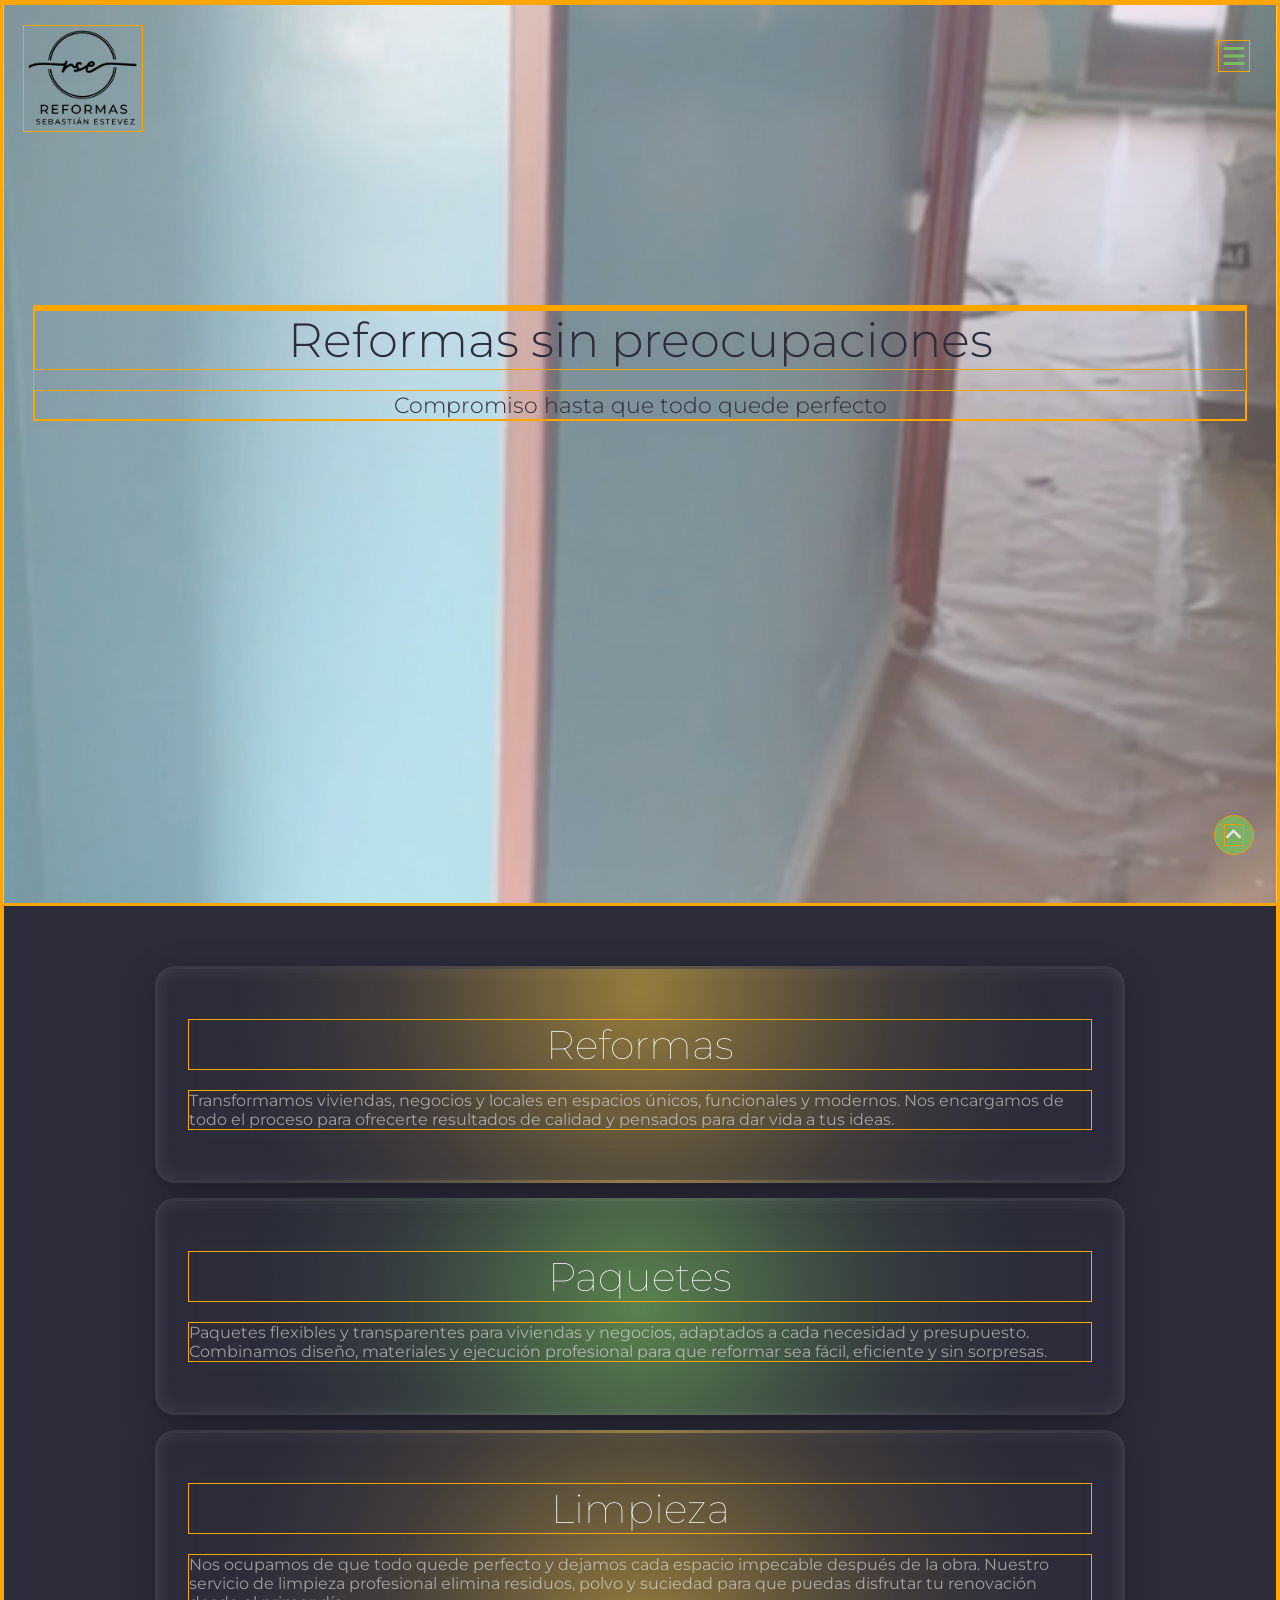
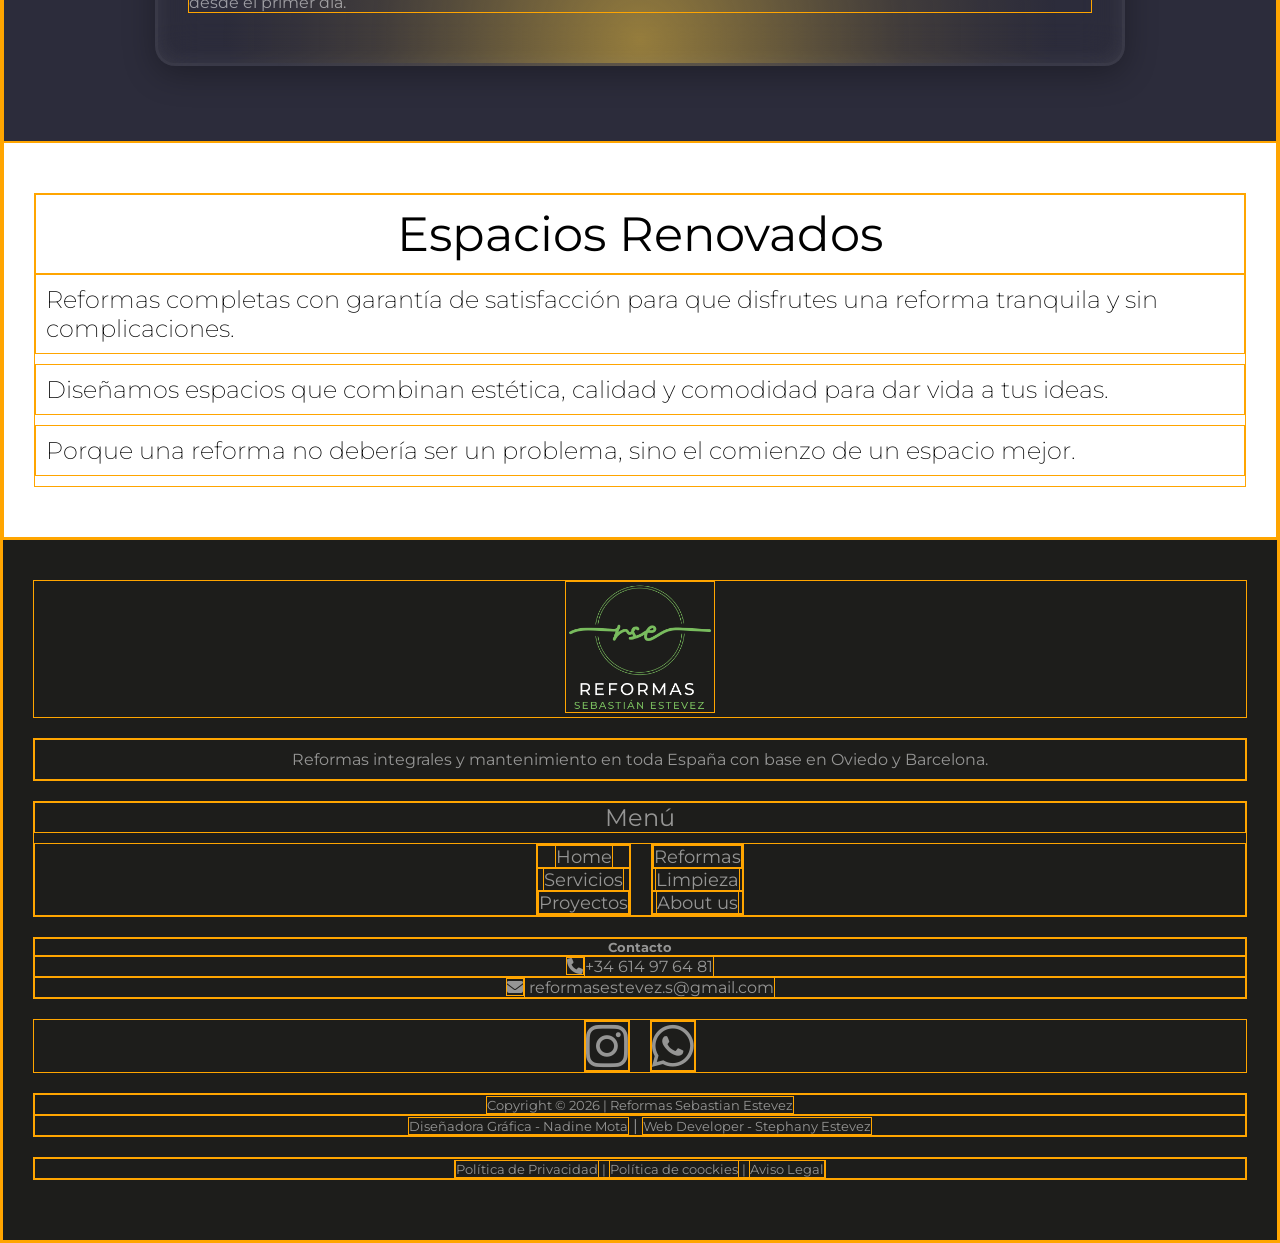
==== commit 5cf28e45: "act home" ====
--- a/index.html
+++ b/index.html
@@ -36,14 +36,14 @@
 <!-- FIN MENU MOVIL -->
 <!-- HEADER -->
 <header>
-	<div class="header-pc-uno">
+	<div class="header_top">
 		<div class="logo-pc-nav">
 			<img src="./img/logo/logo-reformas-peq.png" alt="Logo de Reformas Sebastian Estevez">
 		</div>
 	</div>
-	<div class="header-pc-dos">
-		<h1>Titulo</h1>
-		<h2>Subtitulo</h2>
+	<div class="header_titulo">
+		<h1>Reformas sin preocupaciones</h1>
+		<h2>Compromiso hasta que todo quede perfecto</h2>
 	</div>
 	<video src="./multimedia/rse.mp4" poster="./multimedia/poster-header.png" loop autoplay muted></video>
 </header>
--- a/css/style.css
+++ b/css/style.css
@@ -30,7 +30,7 @@
 * {
     margin: 0;
     padding: 0;
-    
+    border: 1px solid orange;
 }
 *,
 *::after,
@@ -54,17 +54,28 @@
 /**************************************/
 header {
     position: relative;
-    padding: 300px 180px;
+    padding: 300px 30px;
     text-align: center;
     overflow: hidden;
-    background-color: #0007;
-    min-height: 90vh;
+    background-color: #fff5;
+    min-height: 100vh;
 }
 div.logo-pc-nav img {
     width: 120px;
     position: absolute;
     top: 20px;
     left: 20px;
+}
+.header_titulo h1 {
+    font-size: 3rem;
+    color: var(--color-oscuro2);
+    font-weight: 300;
+    margin-bottom: 20px;
+}
+.header_titulo h2 {
+    font-size: 1.4rem;
+    color: var(--color-oscuro2);
+    font-weight: 300;
 }
 video {
     position: absolute;
@@ -147,11 +158,14 @@
     color: var(--color-claro);
     font-size: 1.1rem;
 }
-/**************************************/
-/****** * * * * * MAIN * * * * * ******/
-/**************************************/
-/****** * * * SECCION UNO * * * *******/section.principal_home_uno {
-    padding: 60px;
+/****************************************/
+/******* * * * * * MAIN * * * * * *******/
+/****************************************/
+
+/**************************************/
+/****** * * * SECCION UNO * * * *******/
+section.principal_home_uno {
+    padding: 60px 30px;
     background-color: var(--color-oscuro2);
 }
 div.servicios_pack_main {
@@ -159,7 +173,7 @@
     margin: 0 auto 0;
     width: 80%;
     height: auto;
-    padding: 50px;
+    padding: 50px 30px;
     margin-bottom: 15px;
     transition: .5s;
     color: var(--color-claro-opaco);
@@ -227,16 +241,17 @@
 /**************************************/
 section.principal_home_dos {
     padding: 50px 30px;
+    background-color: var(--color-claro);
 }
 .contenedor_sub_text > h3 {
     padding: 10px;
     text-align: center;
-    font-size: 3.5rem;
+    font-size: 3rem;
     font-weight: 400;
 }
 .contenedor_sub_text > p {
     padding: 10px;
-    font-size: 2rem;
+    font-size: 1.5rem;
     font-weight: 200;
     margin-bottom: 10px;
 }
@@ -305,7 +320,7 @@
     font-size: 3rem;
 }
 /**************************************/
-/************ LEGAL *******************/
+/************** LEGAL *****************/
 .footer_legal a {
     text-decoration: none;
     color: var(--color-claro-opaco);
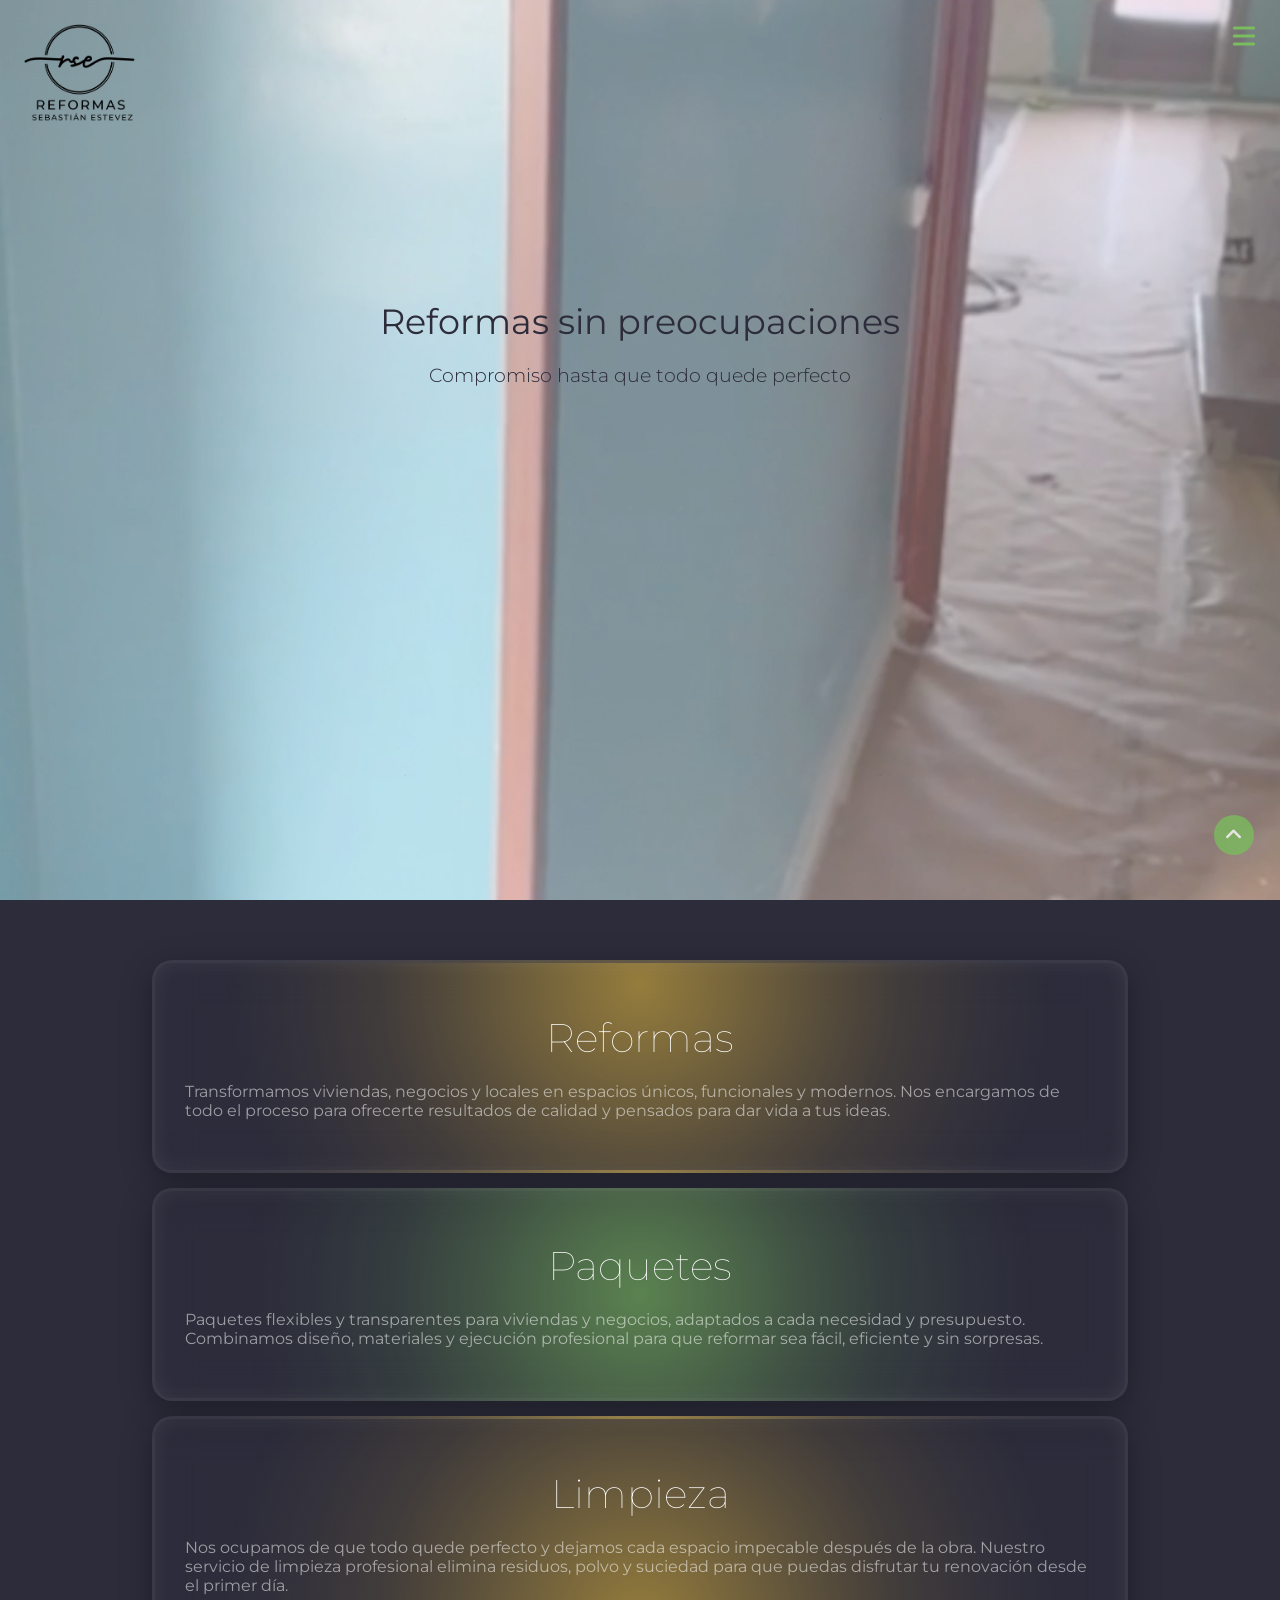
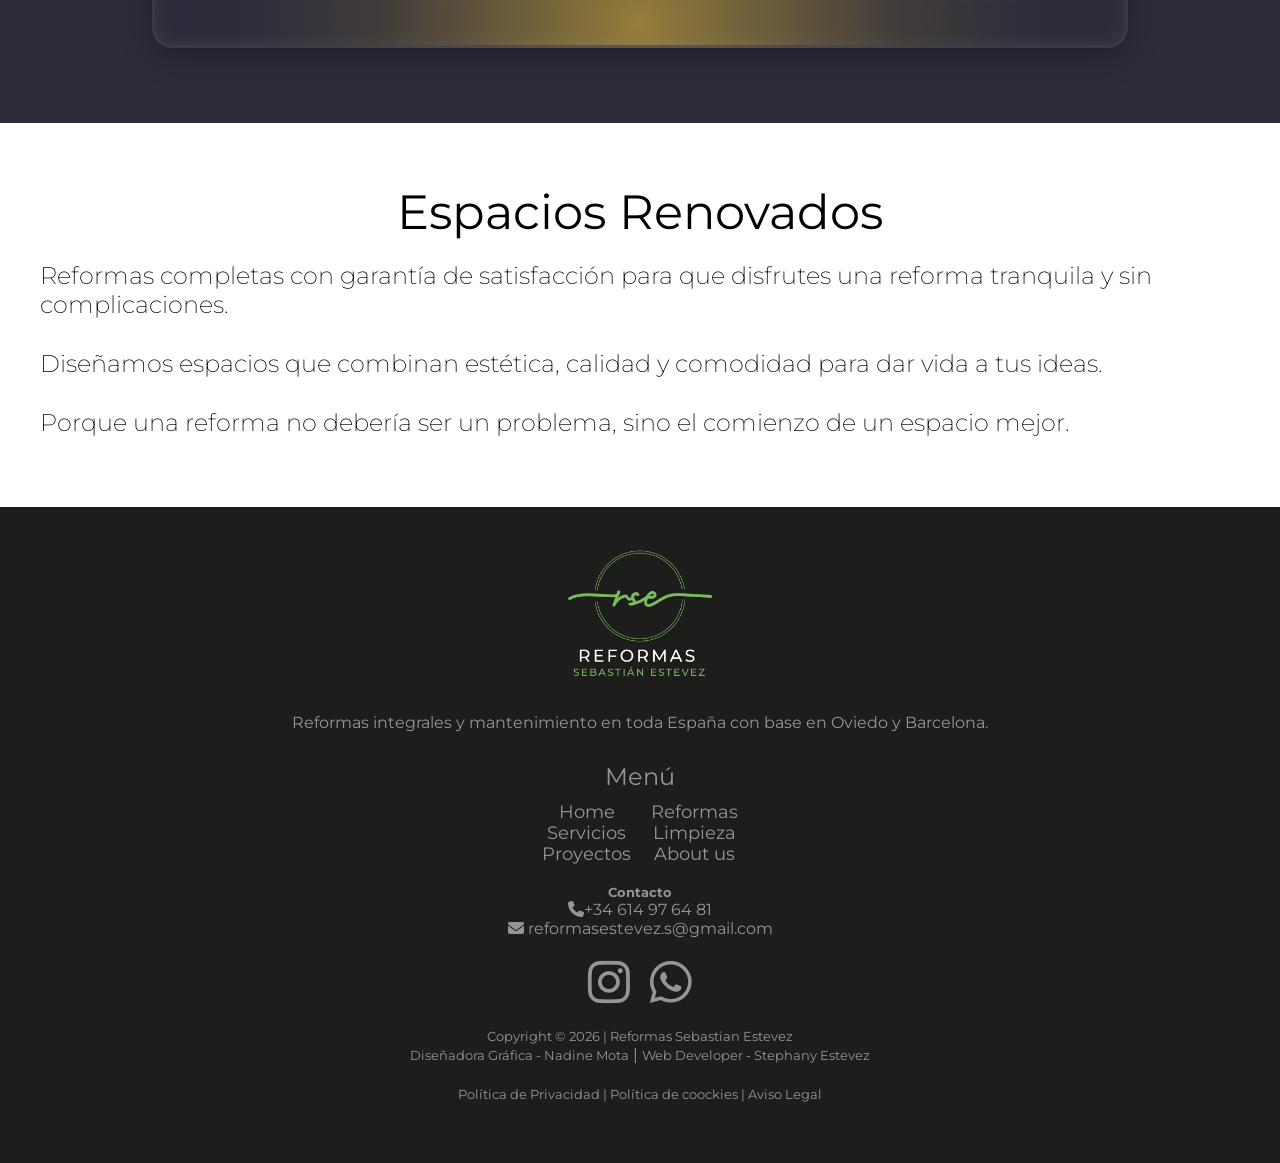
==== commit 8c85b99a: "footer de proyectos actualizado, hay que actualizar imagenes para que pesen menos" ====
--- a/index.html
+++ b/index.html
@@ -72,7 +72,8 @@
 			<p>Porque una reforma no debería ser un problema, sino el comienzo de un espacio mejor.</p>
 		</div>
 	</section> <!-- fin principal_home principal_home_dos -->
-</main> <!-- fin main main_home -->
+</main> 
+<!-- fin main main_home -->
 <footer>
 <!-- logo_de_footer -->
 	<div class="logo_footer_container">
--- a/css/style.css
+++ b/css/style.css
@@ -30,7 +30,7 @@
 * {
     margin: 0;
     padding: 0;
-    border: 1px solid orange;
+    
 }
 *,
 *::after,
@@ -67,13 +67,13 @@
     left: 20px;
 }
 .header_titulo h1 {
-    font-size: 3rem;
+    font-size: 2.2rem;
     color: var(--color-oscuro2);
-    font-weight: 300;
+    font-weight: 400;
     margin-bottom: 20px;
 }
 .header_titulo h2 {
-    font-size: 1.4rem;
+    font-size: 1.2rem;
     color: var(--color-oscuro2);
     font-weight: 300;
 }
@@ -95,8 +95,8 @@
 /*     === bars y x (abrir y cerrar) === */
 svg.bars {
     position: absolute;
-    right: 30px;
-    top: 40px;
+    right: 20px;
+    top: 20px;
     z-index: 5;
     cursor: pointer;
     font-size: 1.8rem;
@@ -159,10 +159,10 @@
     font-size: 1.1rem;
 }
 /****************************************/
-/******* * * * * * MAIN * * * * * *******/
-/****************************************/
-
-/**************************************/
+/****** * * * * index.html * * * * ******/
+/****************************************/
+
+/*************** MAIN *****************/
 /****** * * * SECCION UNO * * * *******/
 section.principal_home_uno {
     padding: 60px 30px;
@@ -325,6 +325,56 @@
     text-decoration: none;
     color: var(--color-claro-opaco);
 }
+/****************************************/
+
+
+/****************************************/
+/****** * * * proyectos.html * * * ******/
+/****************************************/
+.section_proyectos_uno {
+    padding: 50px 30px;
+    background-color: var(--color-oscuro2);
+}
+/****************************************/
+/*****************************/
+/****************************************/
+.section_proyectos_dos {
+    padding: 50px 30px;
+    background-color: var(--color-claro);
+}
+.section_proyectos_dos > h3 {
+    font-size: 2.5rem;
+    font-weight: 400;
+    margin-bottom: 20px;
+}
+.todos_proyectos_container {
+    display: flex;
+    flex-direction: column;
+    gap: 50px;
+    list-style: none;
+    padding: 30px;
+}
+.proyectos_par {
+    display: flex;
+    gap: 50px;
+}
+.proyectos_par p {
+    display: inline-block;
+    max-width: 150px;
+}
+.proyectos_par img {
+    max-height: 150px;
+    max-width: 150px;
+    border-radius: 10px;
+}
+.proyecto_foto_info {
+    display: flex;
+    gap: 20px;
+    flex-direction: column;
+}
+
+
+
 
 
 
